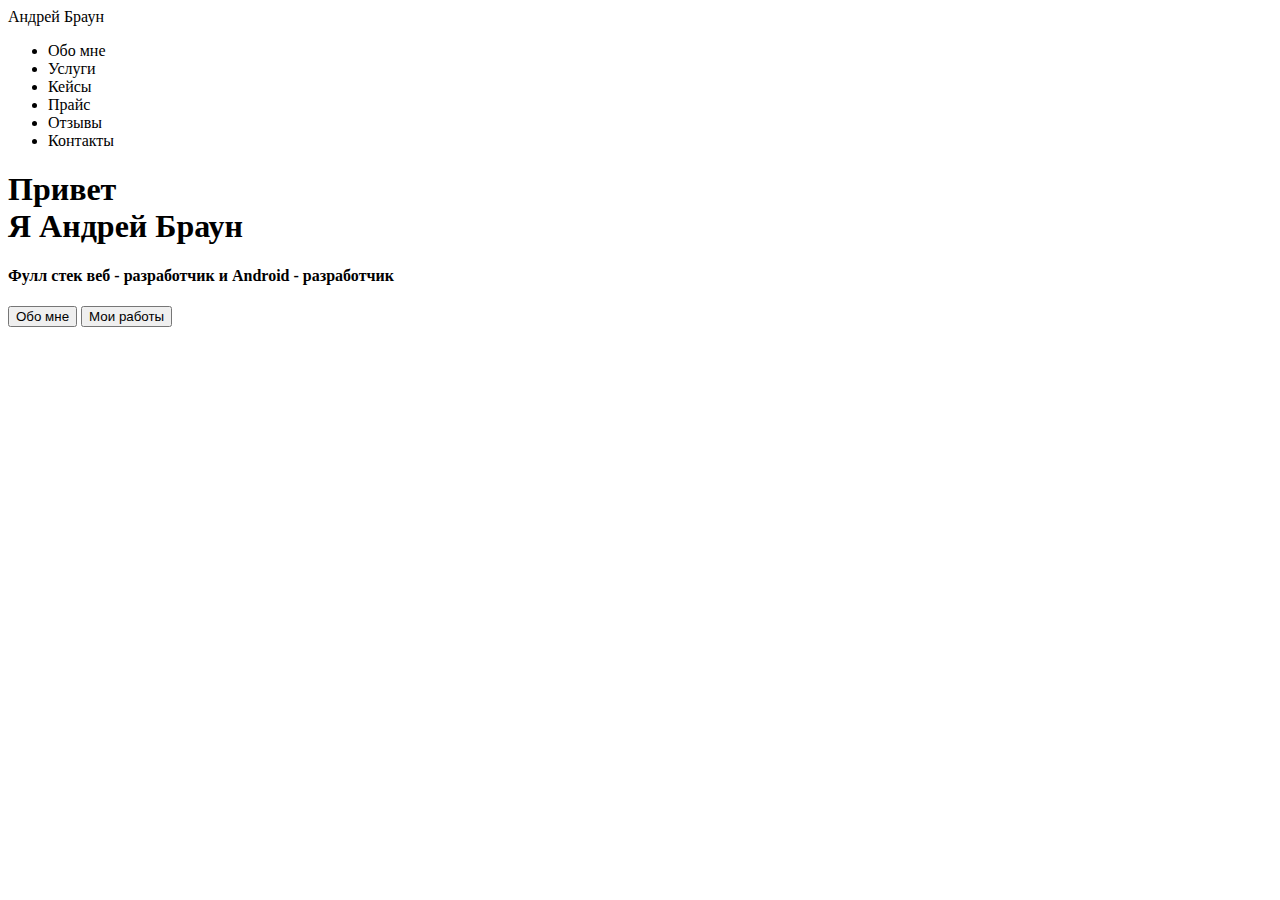
==== src/index.html @ 5ec09238 "Загрузил проект на сервер" ====
<!DOCTYPE html>
<html lang="en">
<head>
    <meta charset="UTF-8">
    <title>Андрей Браун - веб разработчик</title>
</head>
<body>
<header>
    <nav>
        <div class="logo">Андрей Браун</div>
        <div class="menu">
            <ul>
                <li>Обо мне</li>
                <li>Услуги</li>
                <li>Кейсы</li>
                <li>Прайс</li>
                <li>Отзывы</li>
                <li>Контакты</li>
            </ul>
        </div>
    </nav>
</header>
    <div class="main">
    <div class="title_container">
        <h1>Привет<br>Я Андрей Браун</h1>
        <h4>Фулл стек веб - разработчик и Android - разработчик</h4>
        <input type="submit" value="Обо мне">
        <input type="submit" value="Мои работы">
    </div>
    </div>
</body>
</html>
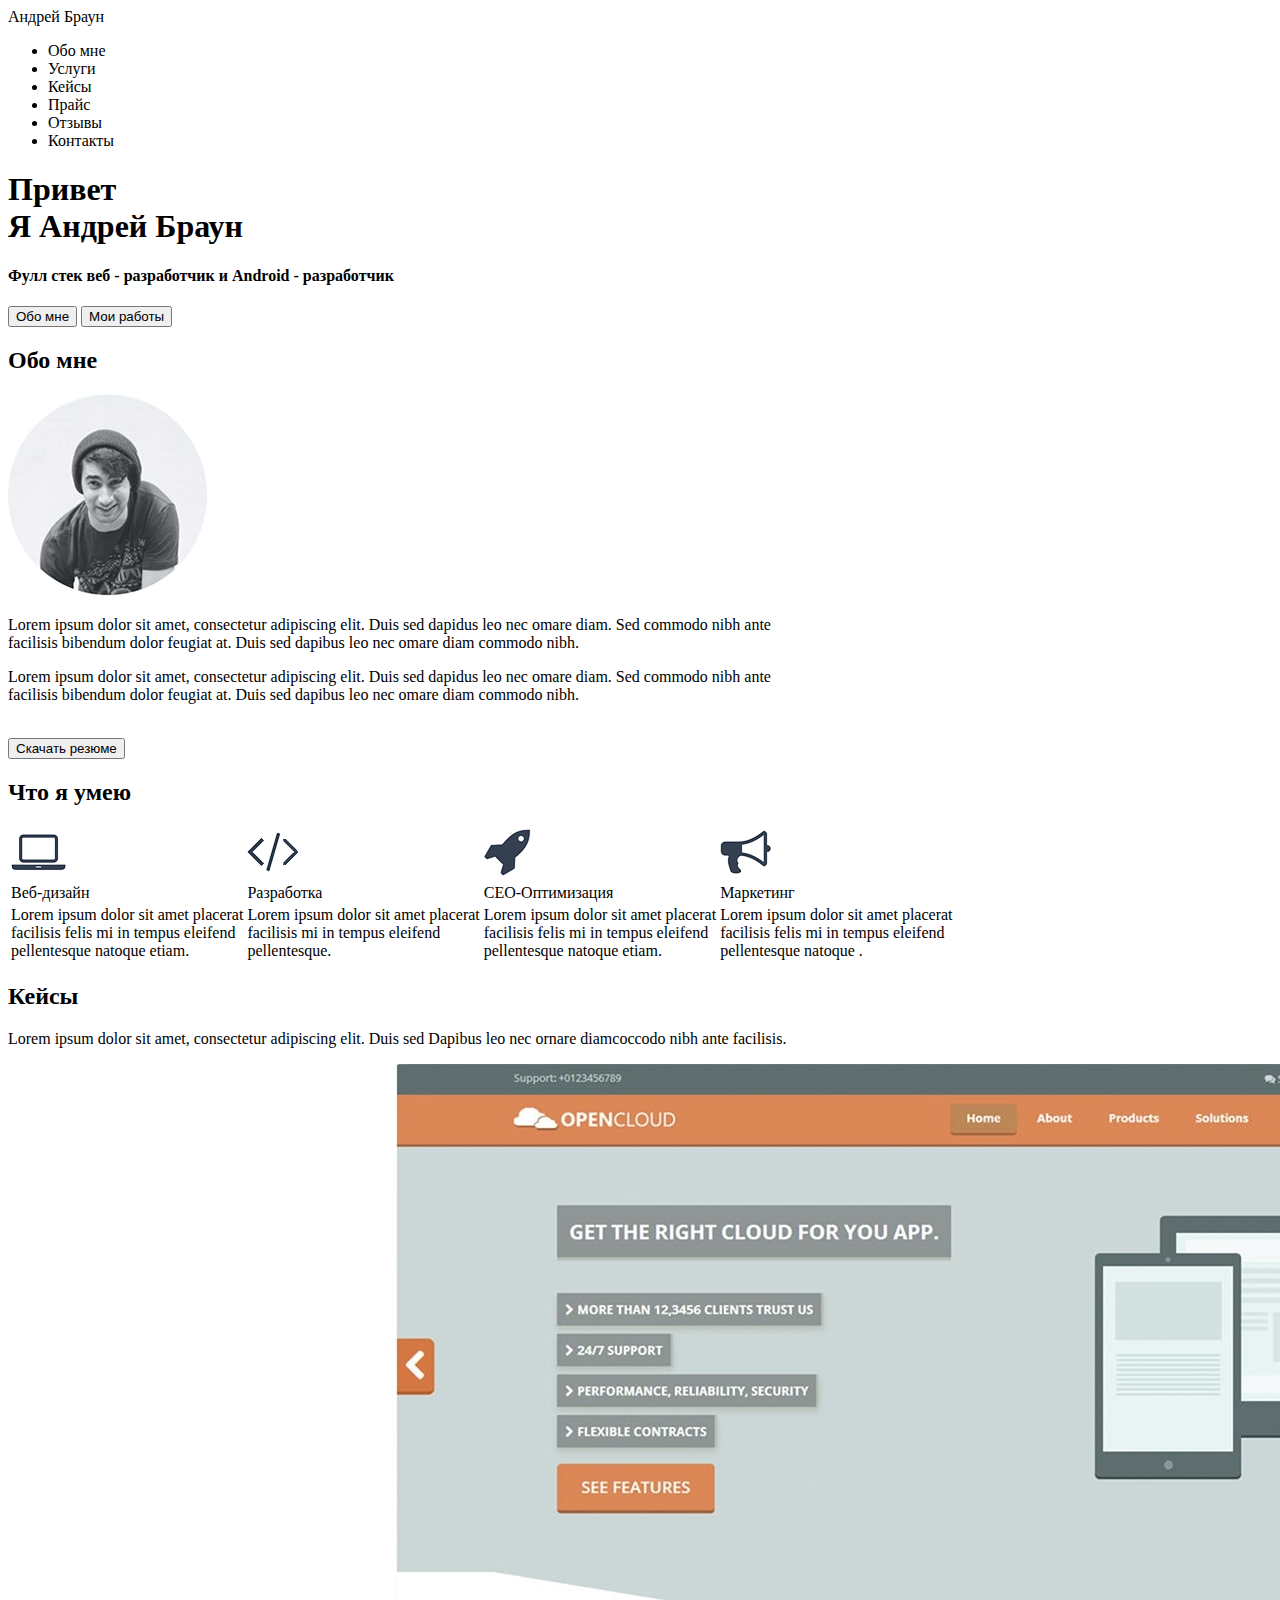
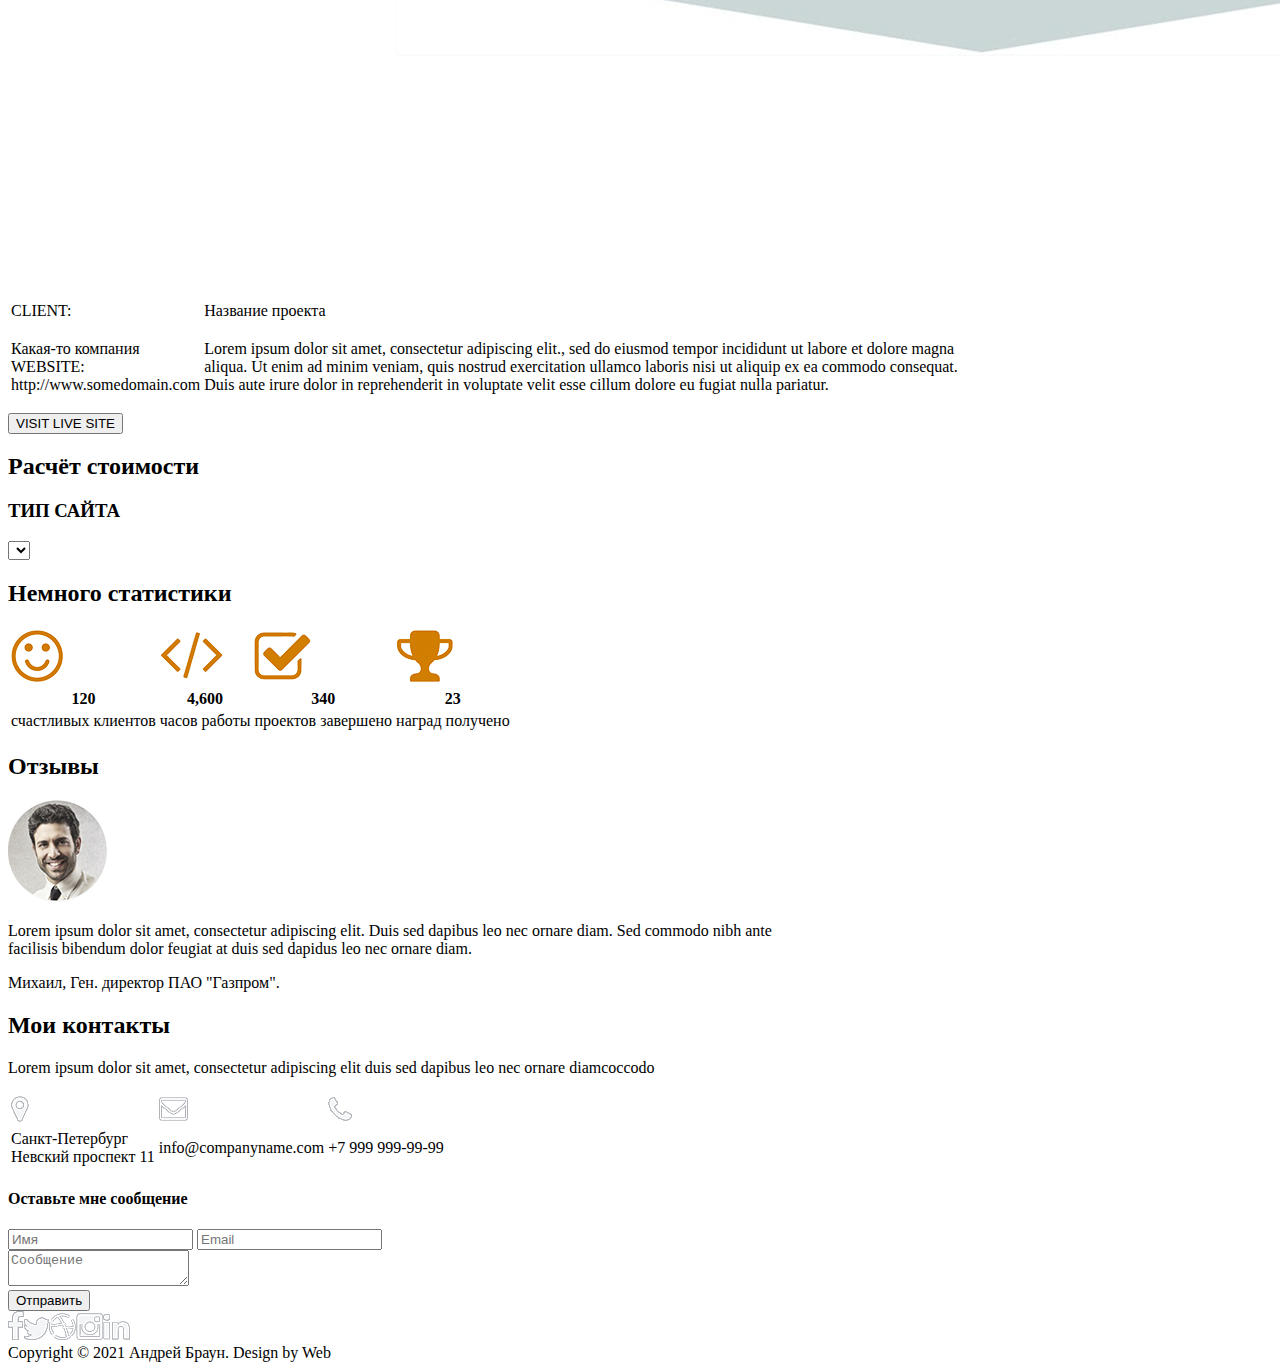
==== commit e1d9ea15: "Залил обновленный проект на сервер" ====
--- a/src/index.html
+++ b/src/index.html
@@ -28,5 +28,144 @@
         <input type="submit" value="Мои работы">
     </div>
     </div>
+    <div class="about_me">
+        <div class="chapter"><h2>Обо мне</h2></div>
+        <img src="img/fotka.jpg">
+        <p>Lorem ipsum dolor sit amet, consectetur adipiscing elit. Duis sed dapidus leo nec omare diam. Sed commodo nibh ante
+        <br>facilisis bibendum dolor feugiat at. Duis sed dapibus leo nec omare diam commodo nibh.</p>
+        <p>Lorem ipsum dolor sit amet, consectetur adipiscing elit. Duis sed dapidus leo nec omare diam. Sed commodo nibh ante
+        <br>facilisis bibendum dolor feugiat at. Duis sed dapibus leo nec omare diam commodo nibh.</p>
+        <br>
+        <input type="submit" value="Скачать резюме">
+    </div>
+    <div class="skills_background">
+        <div class="skills">
+            <div class="chapter"><h2>Что я умею</h2></div>
+                <table>
+                    <tr>
+                        <td><img src="img/laptop.png"></td>
+                        <td><img src="img/sign.png"></td>
+                        <td><img src="img/rocket.png"></td>
+                        <td><img src="img/Gram.png"></td>
+                    </tr>
+                    <tr>
+                        <td>Веб-дизайн</td>
+                        <td>Разработка</td>
+                        <td>CEO-Оптимизация</td>
+                        <td>Маркетинг</td>
+                    </tr>
+                    <tr>
+                        <td>Lorem ipsum dolor sit amet placerat
+                        <br>facilisis felis mi in tempus eleifend
+                        <br>pellentesque natoque etiam. </td>
+                        <td>Lorem ipsum dolor sit amet placerat
+                        <br>facilisis mi in tempus eleifend 
+                        <br>pellentesque.</td>
+                        <td>Lorem ipsum dolor sit amet placerat
+                        <br>facilisis felis mi in tempus eleifend
+                        <br>pellentesque natoque etiam.</td>
+                        <td>Lorem ipsum dolor sit amet placerat
+                        <br>facilisis felis mi in tempus eleifend
+                        <br>pellentesque natoque .</td>
+                    </tr>
+                </table>
+        </div>
+    </div>
+    <div class="case">
+        <div class="chapter"><h2>Кейсы</h2></div>
+        <p>Lorem ipsum dolor sit amet, consectetur adipiscing elit. Duis sed Dapibus leo nec ornare diamcoccodo nibh ante facilisis.</p>
+        <img src="img/fotka1.jpg">
+        <table>
+            <tr>
+                <td>CLIENT:</td>
+                <td>Название проекта</td>
+            </tr>
+            <tr>
+                <td>Какая-то компания
+                <br>WEBSITE:
+                <br>http://www.somedomain.com</td>
+                <td><p>Lorem ipsum dolor sit amet, consectetur adipiscing elit., sed do eiusmod tempor incididunt ut labore et dolore magna
+                <br>aliqua. Ut enim ad minim veniam, quis nostrud exercitation ullamco laboris nisi ut aliquip ex ea commodo consequat.
+                <br>Duis aute irure dolor in reprehenderit in voluptate velit esse cillum dolore eu fugiat nulla pariatur.</p></td>
+            </tr>
+        </table>
+        <input type="submit" value="VISIT LIVE SITE">
+    </div>
+    <div class="case_price">
+        <h2>Расчёт стоимости</h2>
+        <form>
+            <h3>ТИП САЙТА</h3>
+            <select>
+            </select>
+        </form>
+    </div>
+    <div class="stat_background">
+        <div class="stat">
+            <div class="chapter"><h2>Немного статистики</h2></div>
+            <table>
+                <tr>
+                    <td><img src="img/smile.png"></td>
+                    <td><img src="img/sign1.png"></td>
+                    <td><img src="img/gal.png"></td>
+                    <td><img src="img/cap.png"></td>
+                </tr>
+                <tr>
+                    <th>120</th>
+                    <th>4,600</th>
+                    <th>340</th>
+                    <th>23</th>
+                </tr>
+                <tr>
+                    <td>счастливых клиентов</td>
+                    <td>часов работы</td>
+                    <td>проектов завершено</td>
+                    <td>наград получено</td>
+                </tr>
+            </table>
+        </div>
+    </div>
+    <div class="feedback">
+        <div class="chapter"><h2>Отзывы</h2></div>
+        <img src="img/FeedbackFace.png">
+        <p>Lorem ipsum dolor sit amet, consectetur adipiscing elit. Duis sed dapibus leo nec ornare diam. Sed commodo nibh ante
+        <br>facilisis bibendum dolor feugiat at duis sed dapidus leo nec ornare diam.</p>
+        Михаил, Ген. директор ПАО "Газпром".
+    </div>
+    <footer>
+        <div class="contacts_background">
+            <div class="contacts">
+                <div class="chapter2"><h2>Мои контакты</h2></div>
+            <p>Lorem ipsum dolor sit amet, consectetur adipiscing elit duis sed dapibus leo nec ornare diamcoccodo</p>
+            <table>
+                <tr>
+                    <td><img src="img/Geo.png"></td>
+                    <td><img src="img/envelope.png"></td>
+                    <td><img src="img/Phone.png"></td>
+                </tr>
+                <tr>
+                    <td>Санкт-Петербург
+                    <br>Невский проспект 11</td>
+                    <td>info@companyname.com</td>
+                    <td>+7 999 999-99-99</td>
+                </tr>
+            </table>
+            <h4>Оставьте мне сообщение</h4>
+            <form>
+                <input type="text" placeholder="Имя"> <input type="text" placeholder="Email">
+                <br>
+                <textarea placeholder="Сообщение"></textarea>
+                <br>
+                <input type="submit" value="Отправить">
+            </form>
+            <span><a href="http://facebook.com.vn/" target="_blank"><img src="img/fb.png"></a><a href="https://investor.twitterinc.com/" target="_blank"><img src="img/twit.png"></a><a href="https://dribbble.com/" target="_blank"><img src="img/ball.png"></a><a href="https://github.com/" target="_blank"></a><a href="https://www.instagram.com" target="_blank"><img src="img/inst.png"></a><a href="https://ru.linkedin.com/" target="_blank"><img src="img/in.png"></a></span>
+        </div>
+         </div>
+            <div class="map">
+            
+            </div>
+            <div class="end">
+                Copyright © 2021 Андрей Браун. Design by Web
+            </div>
+    </footer>
 </body>
 </html>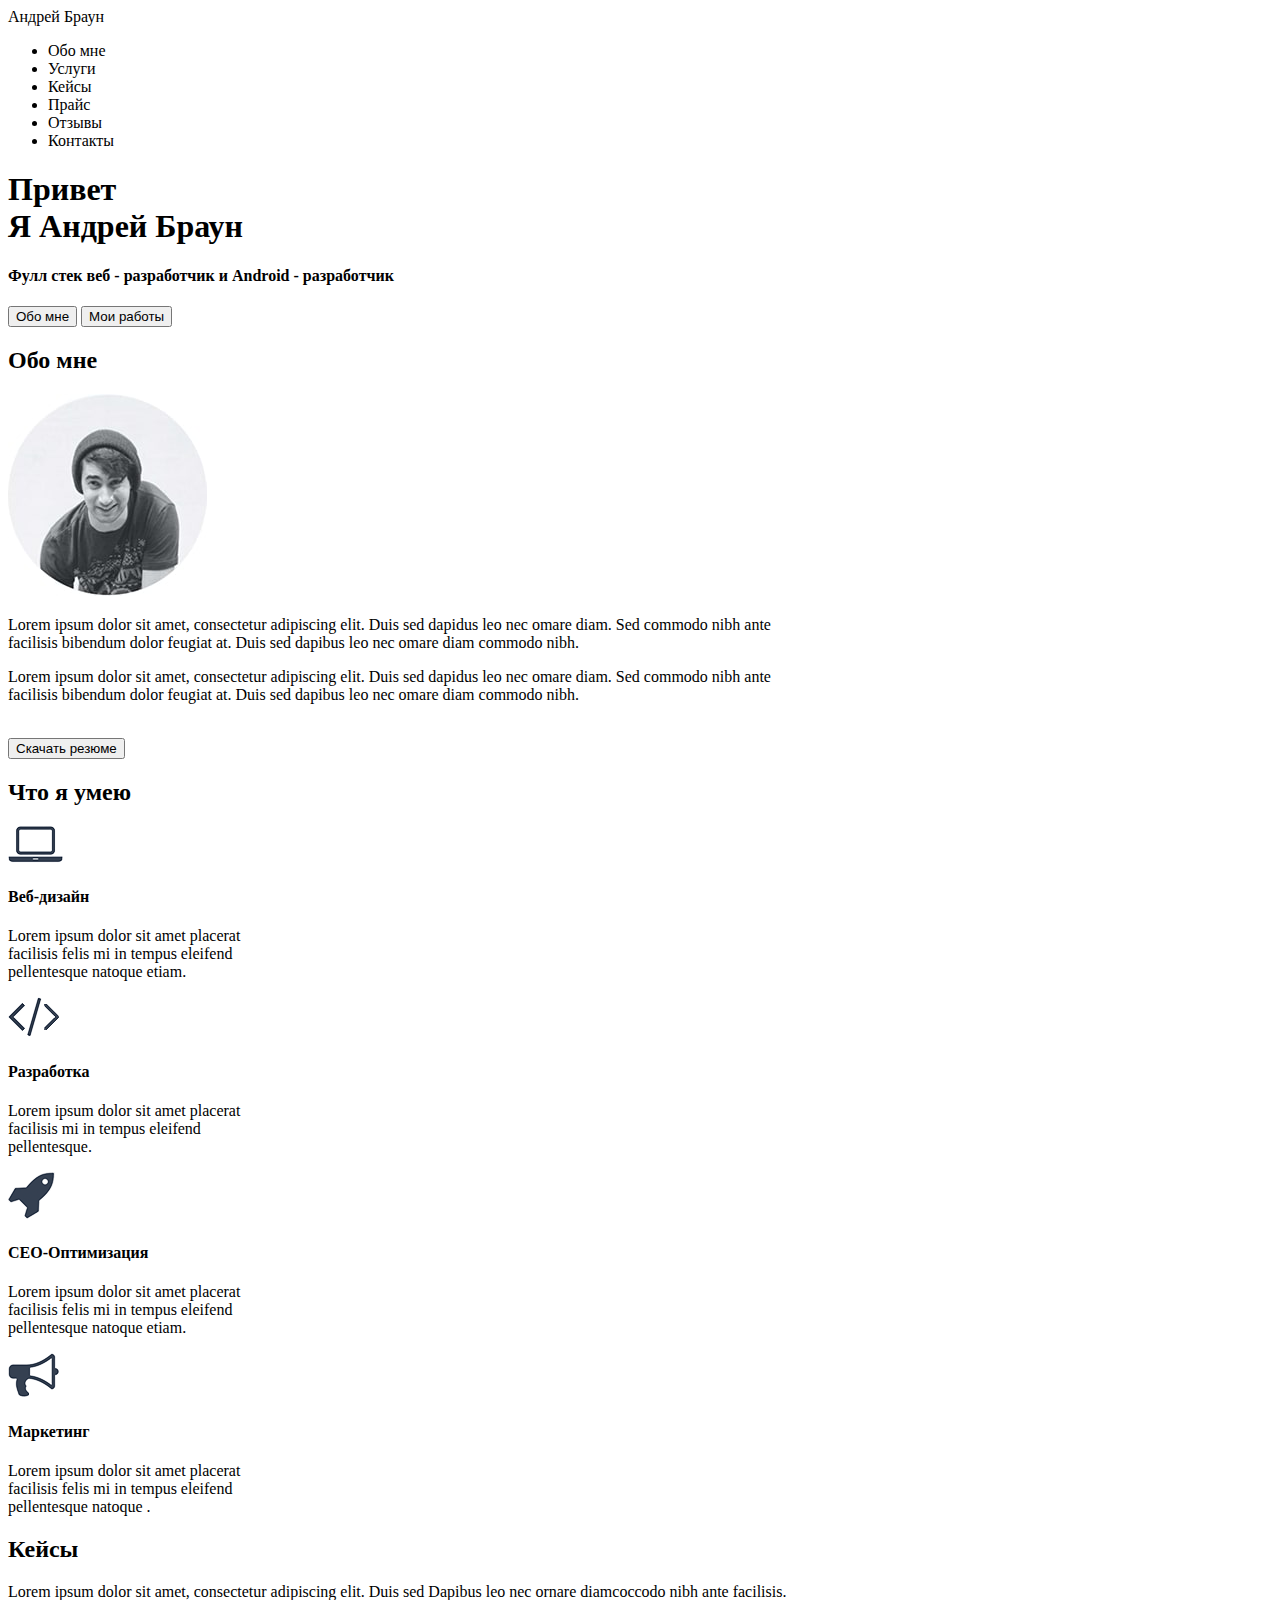
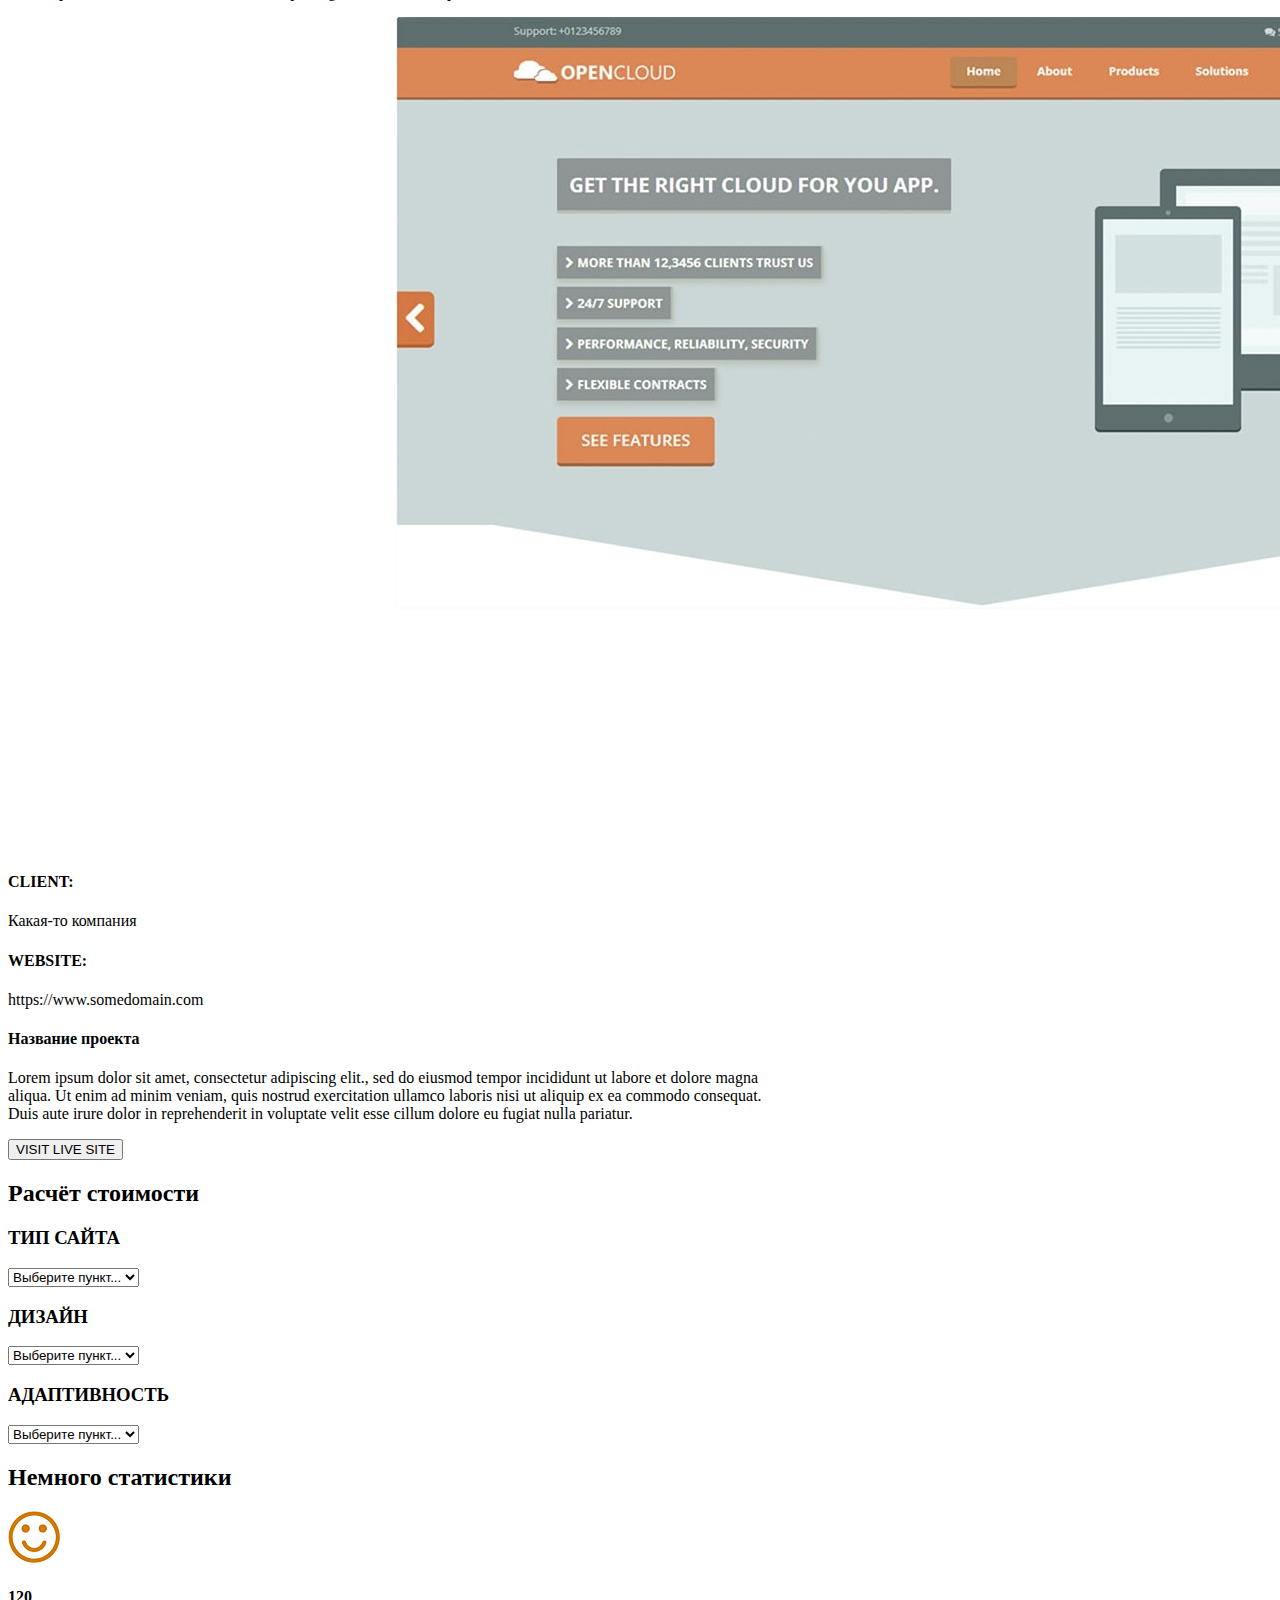
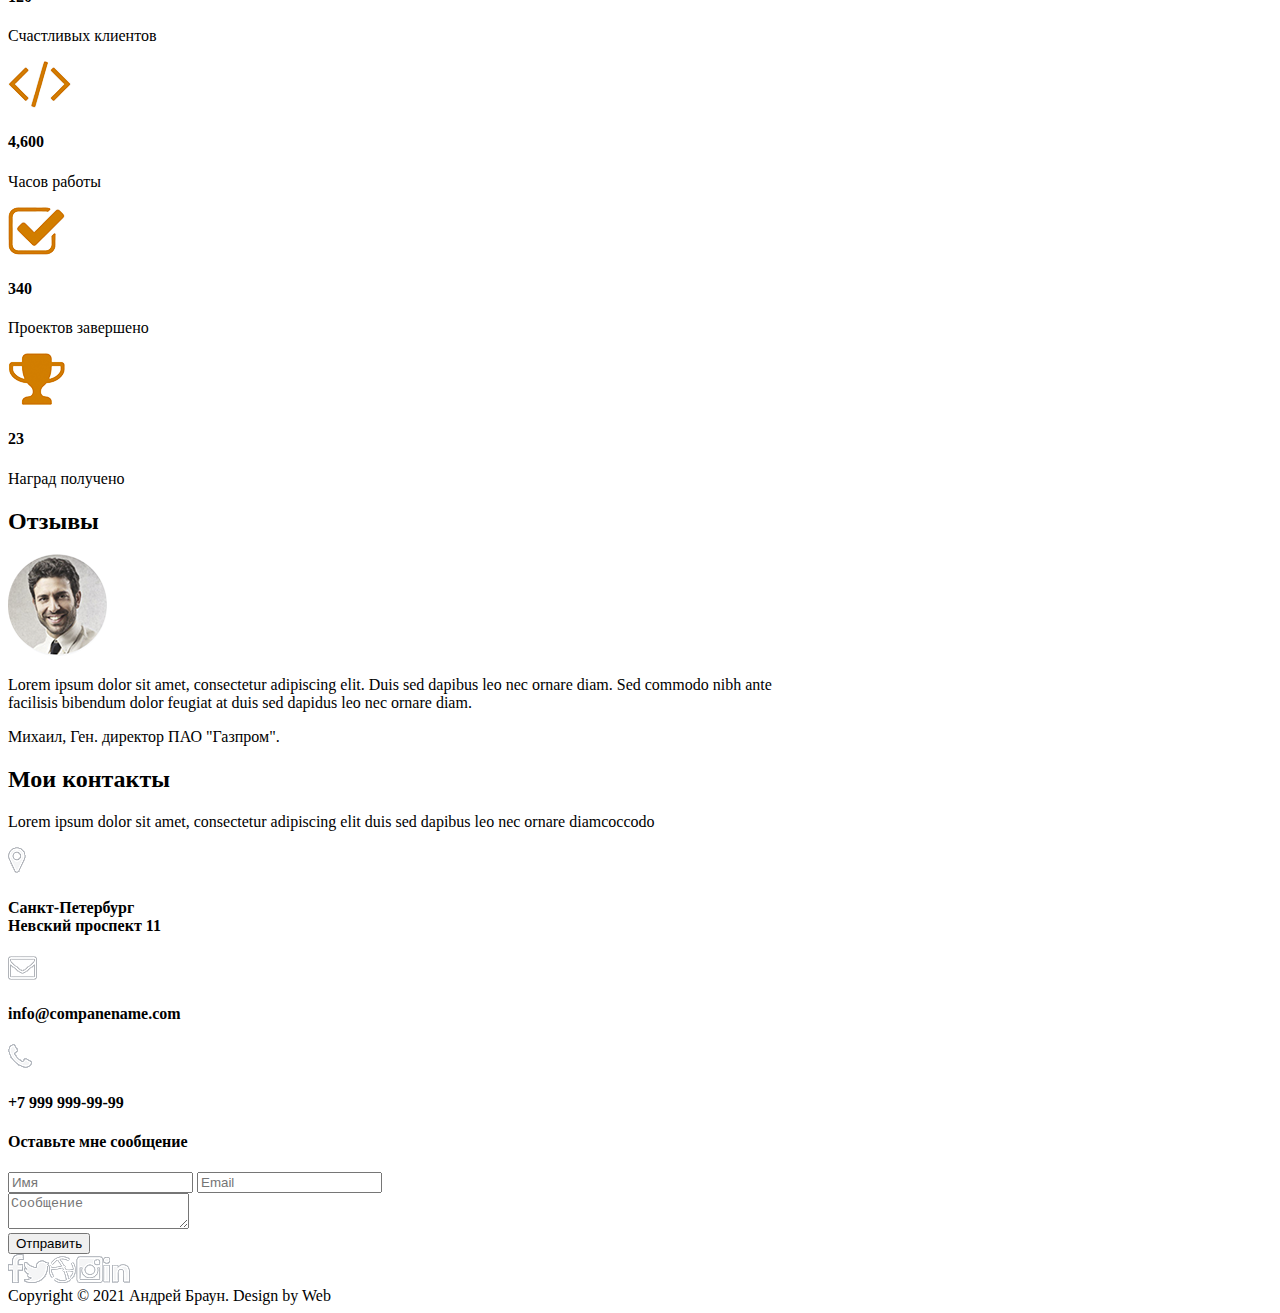
==== commit fa3dd25a: "Загрузил на сервер обновленный проект" ====
--- a/src/index.html
+++ b/src/index.html
@@ -41,54 +41,50 @@
     <div class="skills_background">
         <div class="skills">
             <div class="chapter"><h2>Что я умею</h2></div>
-                <table>
-                    <tr>
-                        <td><img src="img/laptop.png"></td>
-                        <td><img src="img/sign.png"></td>
-                        <td><img src="img/rocket.png"></td>
-                        <td><img src="img/Gram.png"></td>
-                    </tr>
-                    <tr>
-                        <td>Веб-дизайн</td>
-                        <td>Разработка</td>
-                        <td>CEO-Оптимизация</td>
-                        <td>Маркетинг</td>
-                    </tr>
-                    <tr>
-                        <td>Lorem ipsum dolor sit amet placerat
-                        <br>facilisis felis mi in tempus eleifend
-                        <br>pellentesque natoque etiam. </td>
-                        <td>Lorem ipsum dolor sit amet placerat
-                        <br>facilisis mi in tempus eleifend 
-                        <br>pellentesque.</td>
-                        <td>Lorem ipsum dolor sit amet placerat
-                        <br>facilisis felis mi in tempus eleifend
-                        <br>pellentesque natoque etiam.</td>
-                        <td>Lorem ipsum dolor sit amet placerat
-                        <br>facilisis felis mi in tempus eleifend
-                        <br>pellentesque natoque .</td>
-                    </tr>
-                </table>
+                <div class="item_skills">
+                    <img src="img/laptop.png">
+                    <h4>Веб-дизайн</h4>
+                    <p>Lorem ipsum dolor sit amet placerat
+                    <br>facilisis felis mi in tempus eleifend
+                    <br>pellentesque natoque etiam. </p>
+                </div>
+                <div class="item_skills">
+                    <img src="img/sign.png">
+                    <h4>Разработка</h4>
+                    <p>Lorem ipsum dolor sit amet placerat
+                    <br>facilisis mi in tempus eleifend 
+                    <br>pellentesque.</p>
+                </div>
+                <div class="item_skills">
+                    <img src="img/rocket.png">
+                    <h4>CEO-Оптимизация</h4>
+                    <p>Lorem ipsum dolor sit amet placerat
+                    <br>facilisis felis mi in tempus eleifend
+                    <br>pellentesque natoque etiam.</p>
+                </div>
+                <div class="item_skills">
+                    <img src="img/Gram.png">
+                    <h4>Маркетинг</h4>
+                    <p>Lorem ipsum dolor sit amet placerat
+                    <br>facilisis felis mi in tempus eleifend
+                    <br>pellentesque natoque .</p>
+                </div>    
         </div>
     </div>
     <div class="case">
         <div class="chapter"><h2>Кейсы</h2></div>
         <p>Lorem ipsum dolor sit amet, consectetur adipiscing elit. Duis sed Dapibus leo nec ornare diamcoccodo nibh ante facilisis.</p>
         <img src="img/fotka1.jpg">
-        <table>
-            <tr>
-                <td>CLIENT:</td>
-                <td>Название проекта</td>
-            </tr>
-            <tr>
-                <td>Какая-то компания
-                <br>WEBSITE:
-                <br>http://www.somedomain.com</td>
-                <td><p>Lorem ipsum dolor sit amet, consectetur adipiscing elit., sed do eiusmod tempor incididunt ut labore et dolore magna
-                <br>aliqua. Ut enim ad minim veniam, quis nostrud exercitation ullamco laboris nisi ut aliquip ex ea commodo consequat.
-                <br>Duis aute irure dolor in reprehenderit in voluptate velit esse cillum dolore eu fugiat nulla pariatur.</p></td>
-            </tr>
-        </table>
+          <div class="case1">
+              <h4>CLIENT:</h4>
+              Какая-то компания
+              <h4>WEBSITE:</h4>
+              https://www.somedomain.com
+              <h4>Название проекта</h4>
+              <p>Lorem ipsum dolor sit amet, consectetur adipiscing elit., sed do eiusmod tempor incididunt ut labore et dolore magna
+              <br>aliqua. Ut enim ad minim veniam, quis nostrud exercitation ullamco laboris nisi ut aliquip ex ea commodo consequat.
+              <br>Duis aute irure dolor in reprehenderit in voluptate velit esse cillum dolore eu fugiat nulla pariatur.</p>
+          </div>
         <input type="submit" value="VISIT LIVE SITE">
     </div>
     <div class="case_price">
@@ -96,32 +92,50 @@
         <form>
             <h3>ТИП САЙТА</h3>
             <select>
+                <option selected disabled>Выберите пункт...</option>
+                <option>1</option>
+                <option>2</option>
+                <option>3</option>
+            </select>
+            <h3>ДИЗАЙН</h3>
+            <select>
+                <option selected disabled>Выберите пункт...</option>
+                <option>1</option>
+                <option>2</option>
+                <option>3</option>
+            </select>
+            <h3>АДАПТИВНОСТЬ</h3>
+            <select>
+                <option selected disabled>Выберите пункт...</option>
+                <option>1</option>
+                <option>2</option>
+                <option>3</option>
             </select>
         </form>
     </div>
     <div class="stat_background">
         <div class="stat">
             <div class="chapter"><h2>Немного статистики</h2></div>
-            <table>
-                <tr>
-                    <td><img src="img/smile.png"></td>
-                    <td><img src="img/sign1.png"></td>
-                    <td><img src="img/gal.png"></td>
-                    <td><img src="img/cap.png"></td>
-                </tr>
-                <tr>
-                    <th>120</th>
-                    <th>4,600</th>
-                    <th>340</th>
-                    <th>23</th>
-                </tr>
-                <tr>
-                    <td>счастливых клиентов</td>
-                    <td>часов работы</td>
-                    <td>проектов завершено</td>
-                    <td>наград получено</td>
-                </tr>
-            </table>
+               <div class="item_stat">
+                   <img src="img/smile.png">
+                   <h4>120</h4>
+                   <p>Счастливых клиентов</p>
+               </div>
+               <div class="item_stat">
+                   <img src="img/sign1.png">
+                   <h4>4,600</h4>
+                   <p>Часов работы</p>
+               </div>
+               <div class="item_stat">
+                   <img src="img/gal.png">
+                   <h4>340</h4>
+                   <p>Проектов завершено</p>
+               </div>
+               <div class="item_stat">
+                   <img src="img/cap.png">
+                   <h4>23</h4>
+                   <p>Наград получено</p>
+               </div>
         </div>
     </div>
     <div class="feedback">
@@ -136,19 +150,19 @@
             <div class="contacts">
                 <div class="chapter2"><h2>Мои контакты</h2></div>
             <p>Lorem ipsum dolor sit amet, consectetur adipiscing elit duis sed dapibus leo nec ornare diamcoccodo</p>
-            <table>
-                <tr>
-                    <td><img src="img/Geo.png"></td>
-                    <td><img src="img/envelope.png"></td>
-                    <td><img src="img/Phone.png"></td>
-                </tr>
-                <tr>
-                    <td>Санкт-Петербург
-                    <br>Невский проспект 11</td>
-                    <td>info@companyname.com</td>
-                    <td>+7 999 999-99-99</td>
-                </tr>
-            </table>
+               <div class="item_contacts">
+                   <img src="img/Geo.png">
+                   <h4>Санкт-Петербург
+                   <br>Невский проспект 11</h4>
+               </div>
+               <div class="item_contacts">
+                   <img src="img/envelope.png">
+                   <h4>info@companename.com</h4>
+               </div>
+               <div class="item_contacts">
+                   <img src="img/Phone.png">
+                   <h4>+7 999 999-99-99</h4>
+               </div> 
             <h4>Оставьте мне сообщение</h4>
             <form>
                 <input type="text" placeholder="Имя"> <input type="text" placeholder="Email">
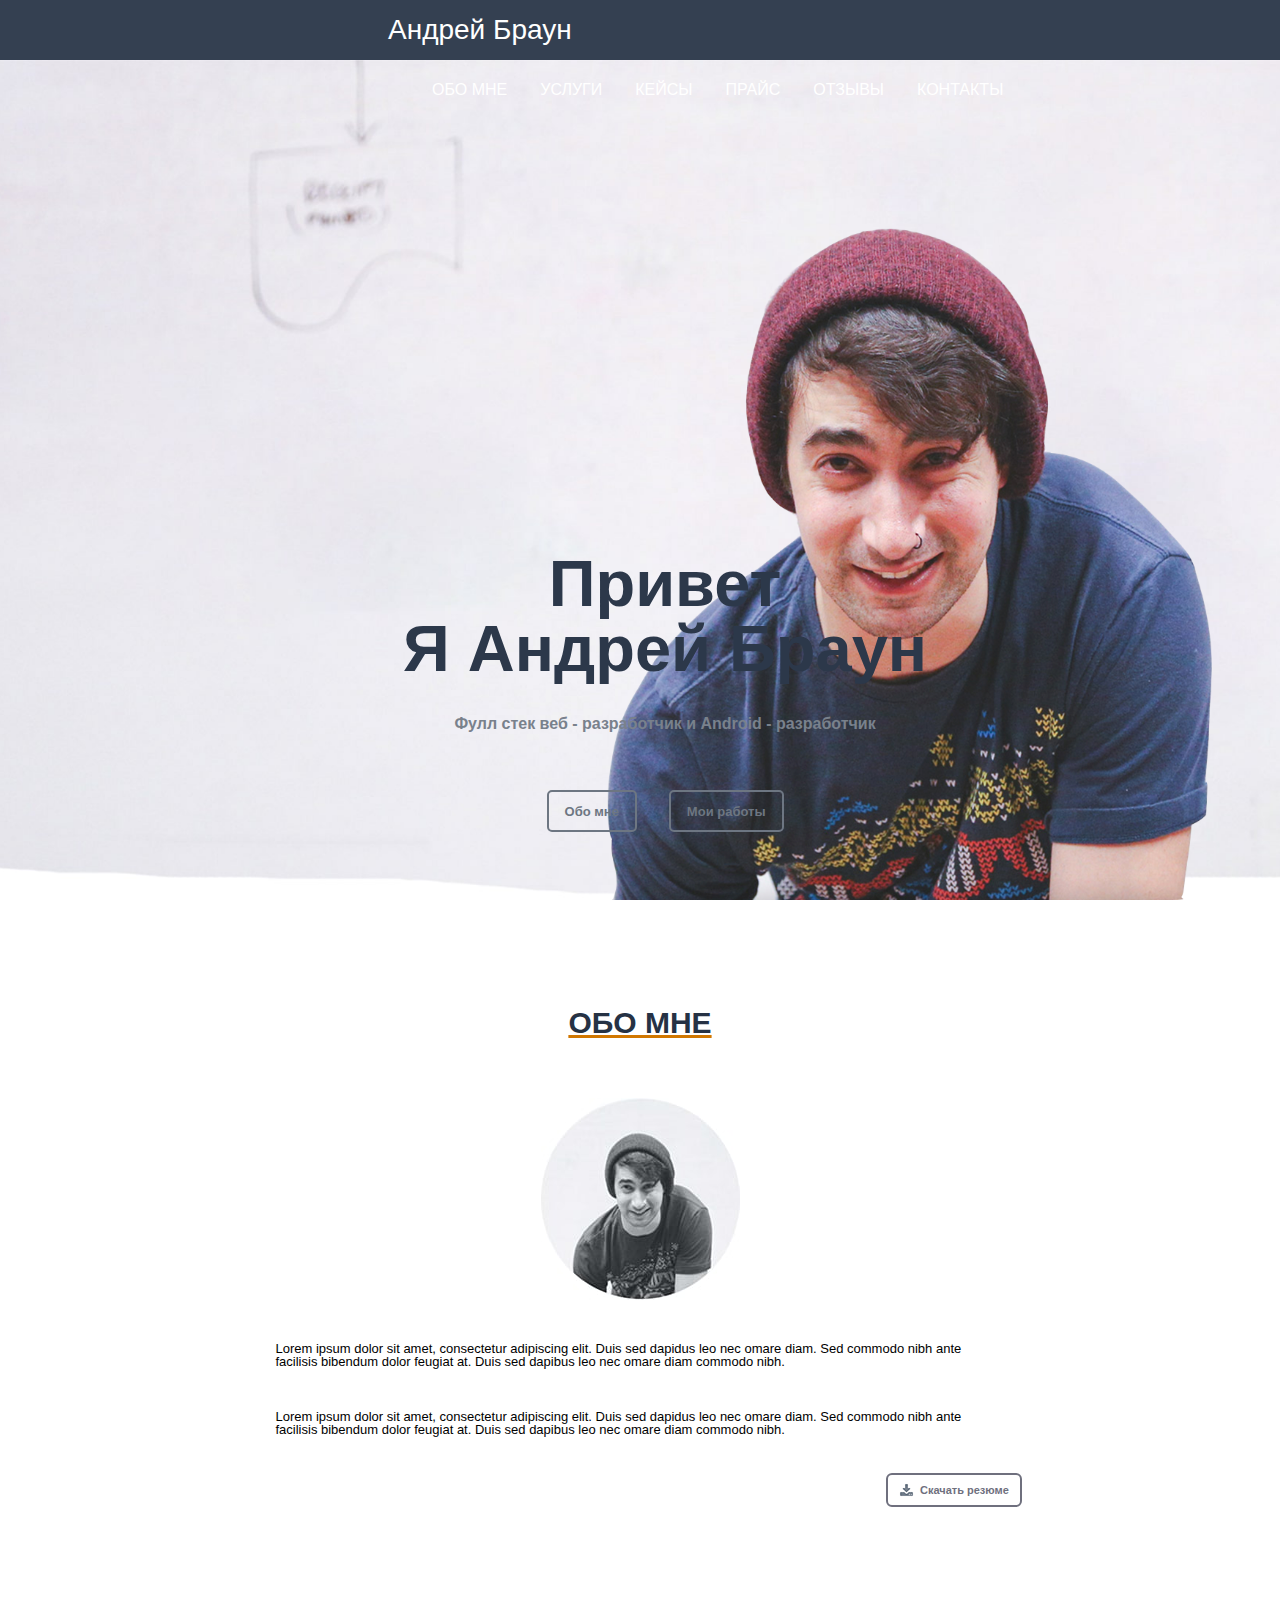
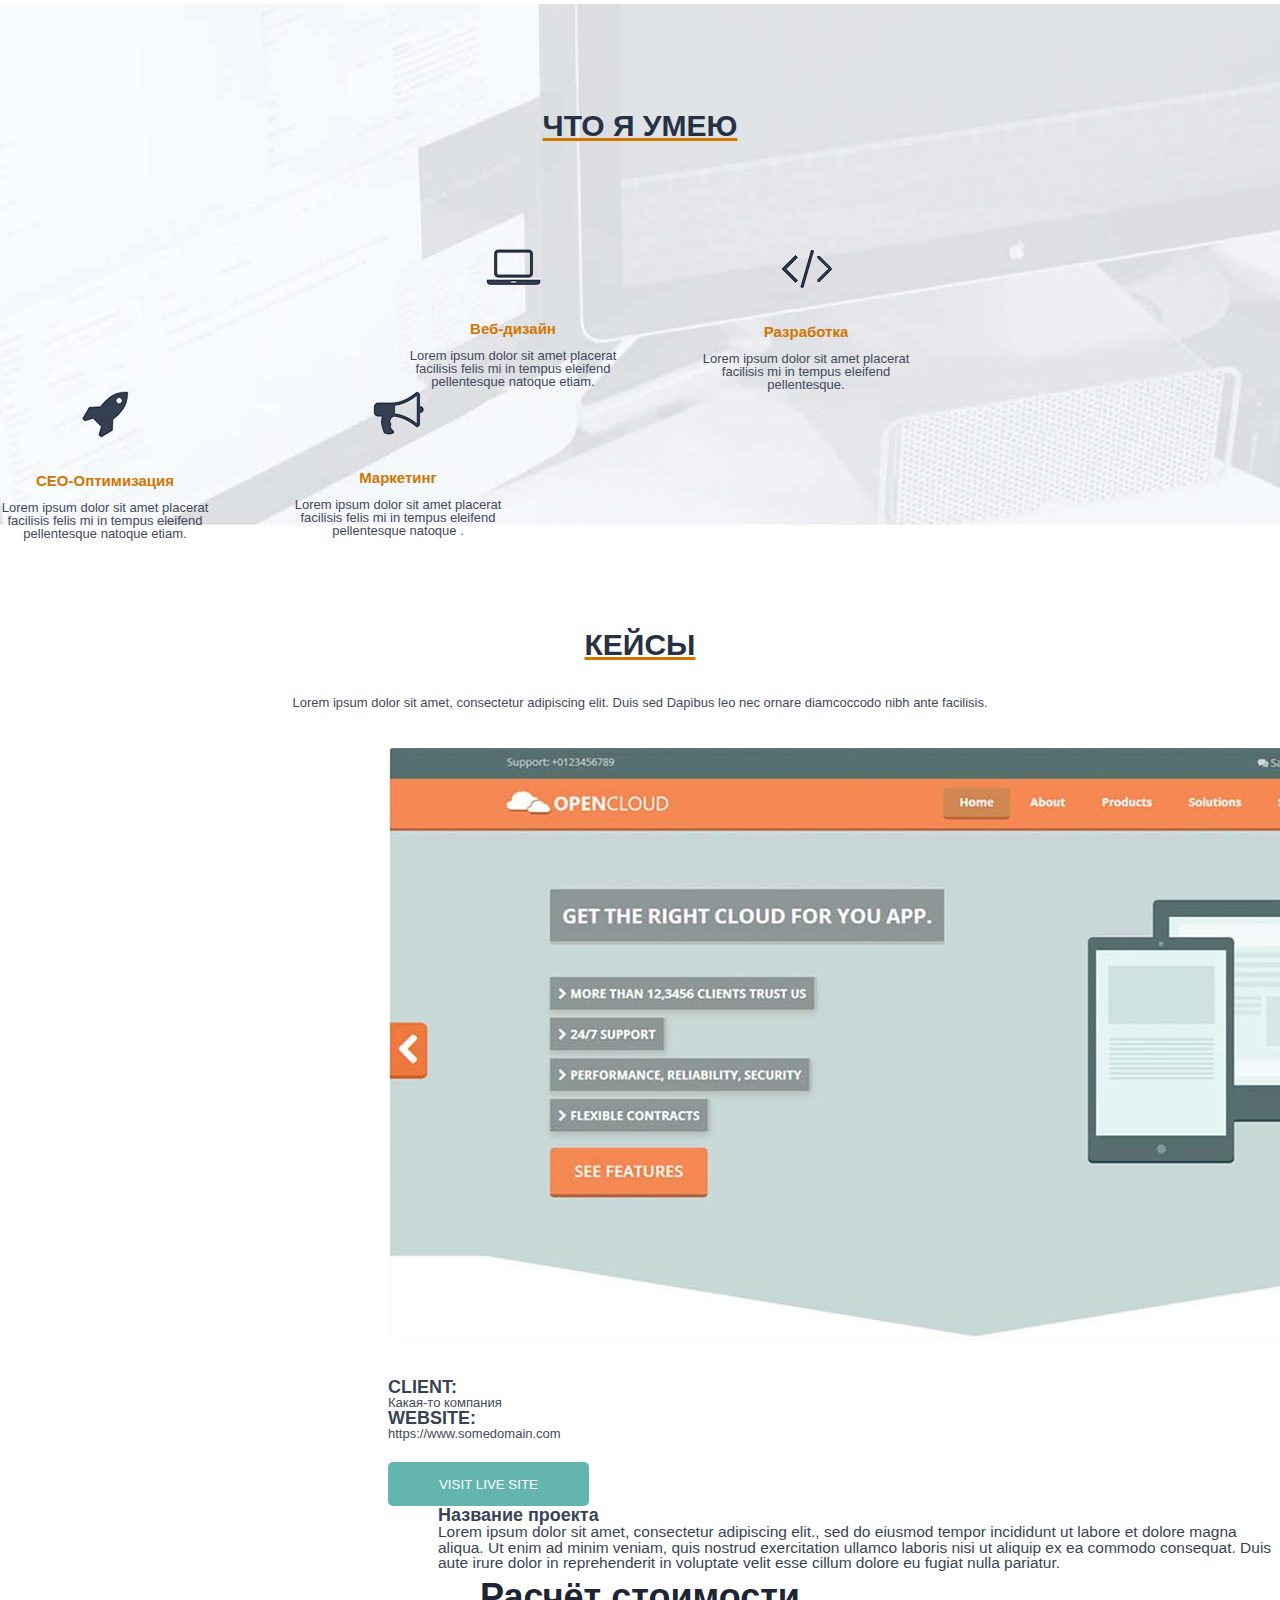
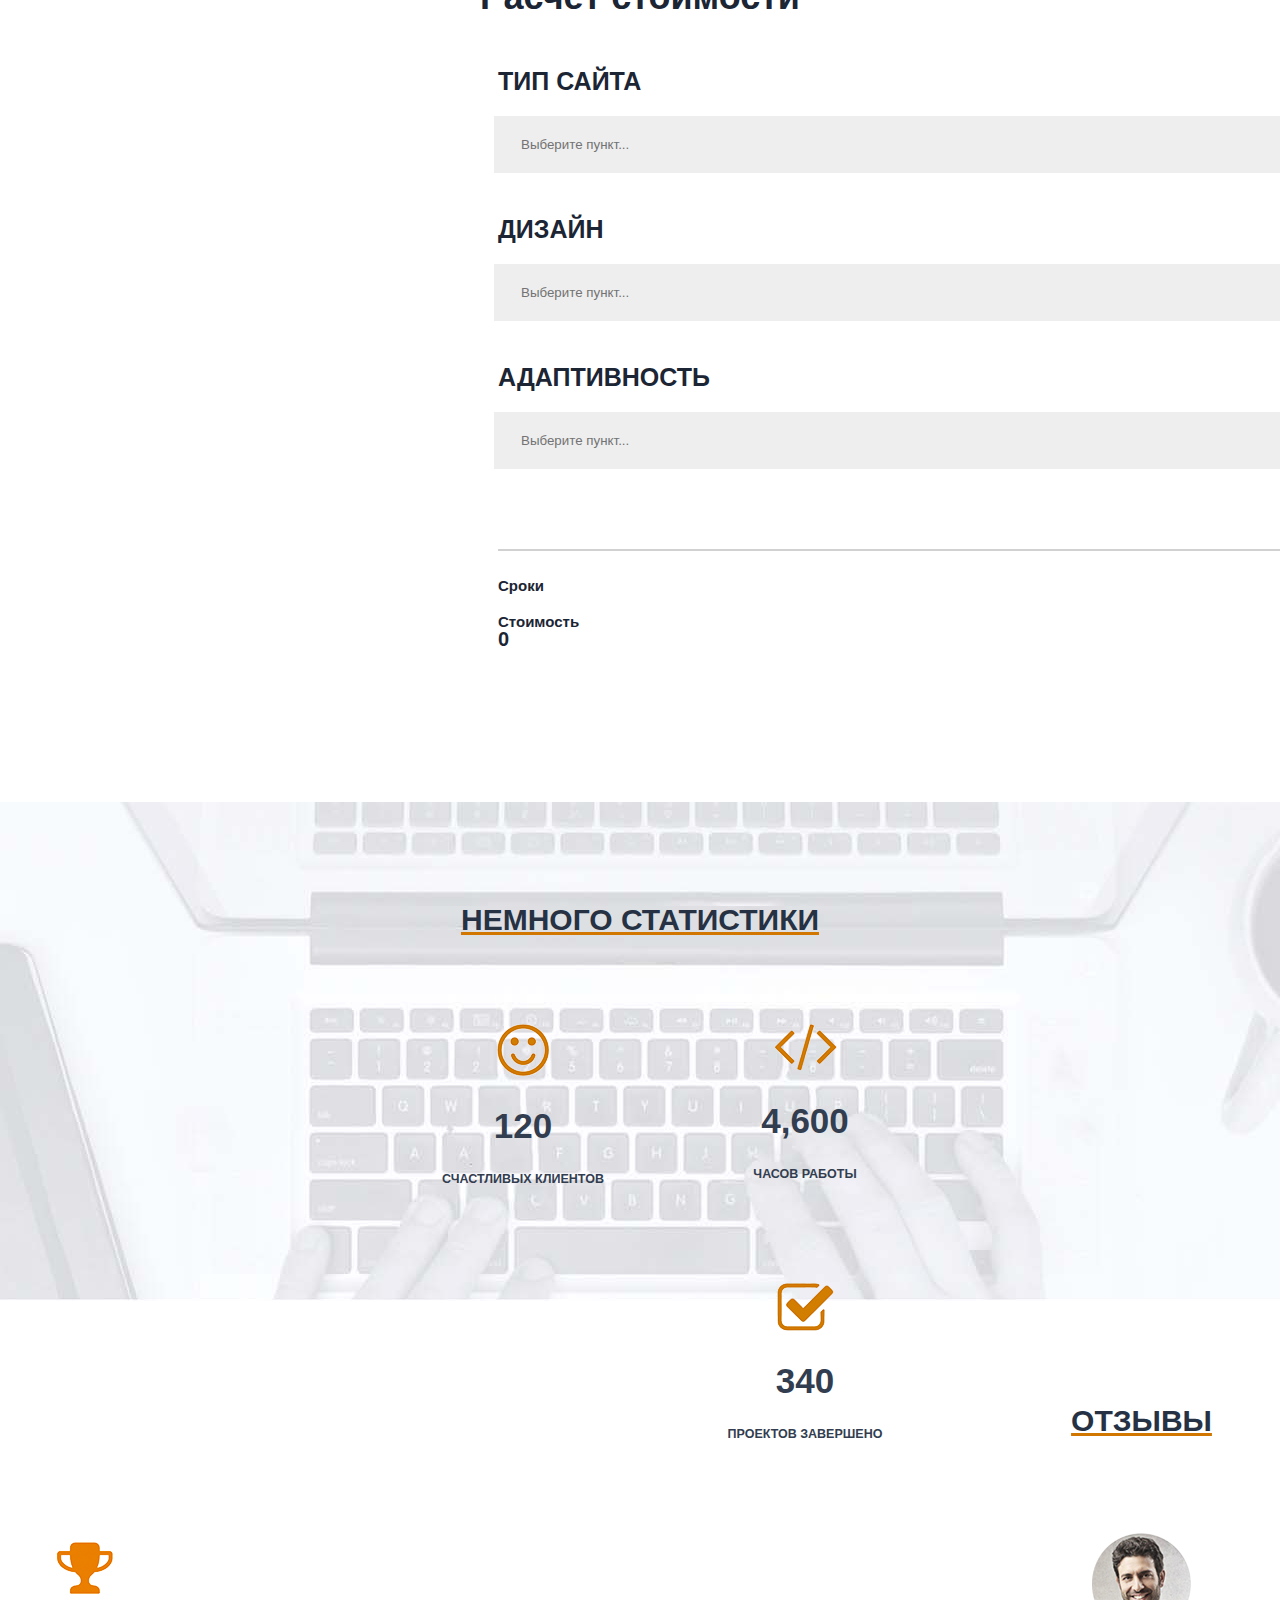
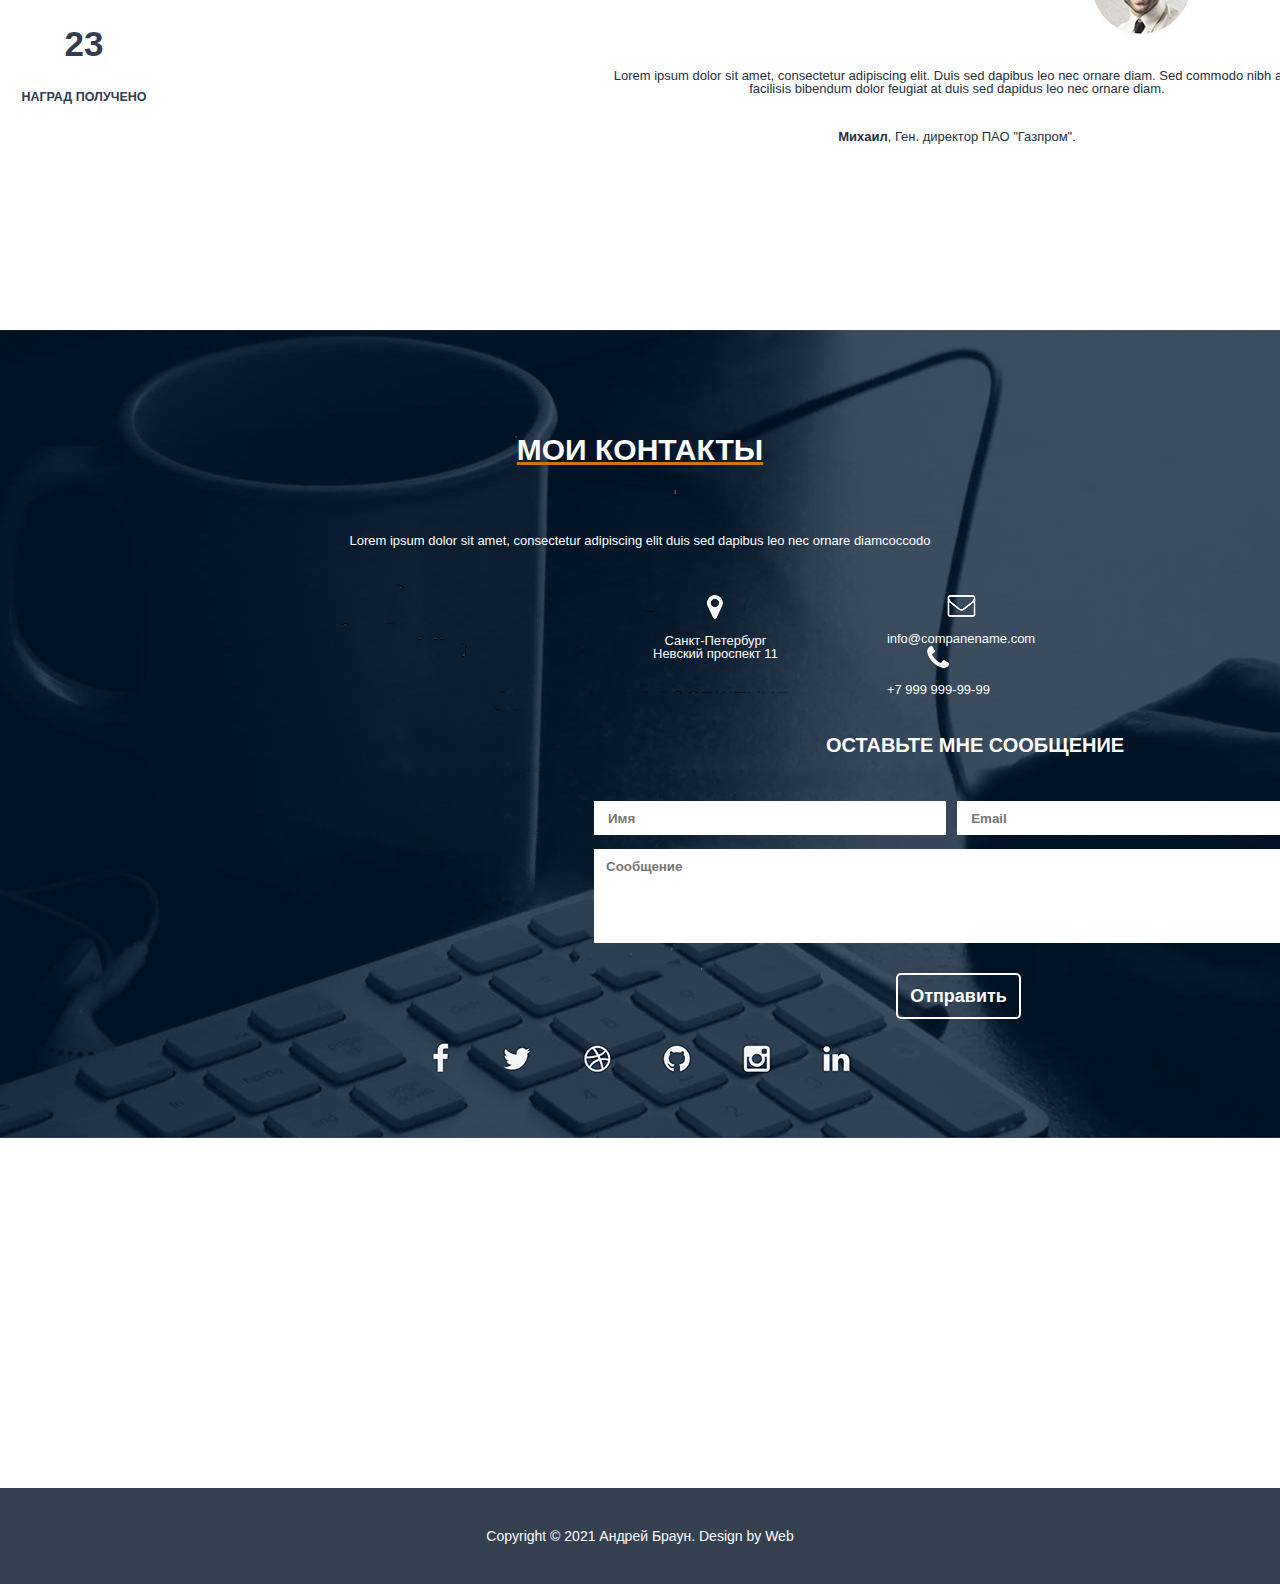
==== commit 3adbfe96: "Загрузил на сервер обновленный проект" ====
--- a/src/index.html
+++ b/src/index.html
@@ -3,6 +3,8 @@
 <head>
     <meta charset="UTF-8">
     <title>Андрей Браун - веб разработчик</title>
+    <link rel="stylesheet" href="css/reset.css">
+    <link rel="stylesheet" href="css/style.css">
 </head>
 <body>
 <header>
@@ -29,94 +31,93 @@
     </div>
     </div>
     <div class="about_me">
-        <div class="chapter"><h2>Обо мне</h2></div>
+        <div class="chapter_1"><h2>Обо мне</h2></div>
         <img src="img/fotka.jpg">
         <p>Lorem ipsum dolor sit amet, consectetur adipiscing elit. Duis sed dapidus leo nec omare diam. Sed commodo nibh ante
-        <br>facilisis bibendum dolor feugiat at. Duis sed dapibus leo nec omare diam commodo nibh.</p>
+        facilisis bibendum dolor feugiat at. Duis sed dapibus leo nec omare diam commodo nibh.</p>
         <p>Lorem ipsum dolor sit amet, consectetur adipiscing elit. Duis sed dapidus leo nec omare diam. Sed commodo nibh ante
-        <br>facilisis bibendum dolor feugiat at. Duis sed dapibus leo nec omare diam commodo nibh.</p>
-        <br>
+        facilisis bibendum dolor feugiat at. Duis sed dapibus leo nec omare diam commodo nibh.</p>
         <input type="submit" value="Скачать резюме">
     </div>
     <div class="skills_background">
         <div class="skills">
-            <div class="chapter"><h2>Что я умею</h2></div>
-                <div class="item_skills">
+            <div class="chapter_2"><h2>Что я умею</h2></div>
+                <div class="item_skills indent">
                     <img src="img/laptop.png">
                     <h4>Веб-дизайн</h4>
-                    <p>Lorem ipsum dolor sit amet placerat
-                    <br>facilisis felis mi in tempus eleifend
-                    <br>pellentesque natoque etiam. </p>
+                    <p>Lorem ipsum dolor sit amet placerat facilisis felis mi in tempus eleifend pellentesque natoque etiam. </p>
                 </div>
                 <div class="item_skills">
                     <img src="img/sign.png">
                     <h4>Разработка</h4>
-                    <p>Lorem ipsum dolor sit amet placerat
-                    <br>facilisis mi in tempus eleifend 
-                    <br>pellentesque.</p>
+                    <p>Lorem ipsum dolor sit amet placerat facilisis mi in tempus eleifend pellentesque.</p>
                 </div>
                 <div class="item_skills">
                     <img src="img/rocket.png">
                     <h4>CEO-Оптимизация</h4>
-                    <p>Lorem ipsum dolor sit amet placerat
-                    <br>facilisis felis mi in tempus eleifend
-                    <br>pellentesque natoque etiam.</p>
+                    <p>Lorem ipsum dolor sit amet placerat facilisis felis mi in tempus eleifend pellentesque natoque etiam.</p>
                 </div>
                 <div class="item_skills">
                     <img src="img/Gram.png">
                     <h4>Маркетинг</h4>
-                    <p>Lorem ipsum dolor sit amet placerat
-                    <br>facilisis felis mi in tempus eleifend
-                    <br>pellentesque natoque .</p>
+                    <p>Lorem ipsum dolor sit amet placerat facilisis felis mi in tempus eleifend pellentesque natoque .</p>
                 </div>    
         </div>
     </div>
     <div class="case">
-        <div class="chapter"><h2>Кейсы</h2></div>
-        <p>Lorem ipsum dolor sit amet, consectetur adipiscing elit. Duis sed Dapibus leo nec ornare diamcoccodo nibh ante facilisis.</p>
+        <div class="chapter_3"><h2>Кейсы</h2></div>
+        <p class="text_1">Lorem ipsum dolor sit amet, consectetur adipiscing elit. Duis sed Dapibus leo nec ornare diamcoccodo nibh ante facilisis.</p>
         <img src="img/fotka1.jpg">
           <div class="case1">
-              <h4>CLIENT:</h4>
-              Какая-то компания
-              <h4>WEBSITE:</h4>
-              https://www.somedomain.com
-              <h4>Название проекта</h4>
-              <p>Lorem ipsum dolor sit amet, consectetur adipiscing elit., sed do eiusmod tempor incididunt ut labore et dolore magna
-              <br>aliqua. Ut enim ad minim veniam, quis nostrud exercitation ullamco laboris nisi ut aliquip ex ea commodo consequat.
-              <br>Duis aute irure dolor in reprehenderit in voluptate velit esse cillum dolore eu fugiat nulla pariatur.</p>
+             <div class="chapters">
+                  <h4 class="p">CLIENT:</h4>
+                  <p>Какая-то компания</p>
+                  <h4 class="p">WEBSITE:</h4>
+                 <p>https://www.somedomain.com</p>
+                  <input type="submit" value="VISIT LIVE SITE">
+              </div>
+              <div class="text_2">
+                  <h4>Название проекта</h4>
+                  <p>Lorem ipsum dolor sit amet, consectetur adipiscing elit., sed do eiusmod tempor incididunt ut labore et dolore magna aliqua. Ut enim ad minim veniam, quis nostrud exercitation ullamco laboris nisi ut aliquip ex ea commodo consequat. Duis aute irure dolor in reprehenderit in voluptate velit esse cillum dolore eu fugiat nulla pariatur.</p>
+              </div>
           </div>
-        <input type="submit" value="VISIT LIVE SITE">
     </div>
-    <div class="case_price">
-        <h2>Расчёт стоимости</h2>
-        <form>
-            <h3>ТИП САЙТА</h3>
-            <select>
-                <option selected disabled>Выберите пункт...</option>
-                <option>1</option>
-                <option>2</option>
-                <option>3</option>
-            </select>
-            <h3>ДИЗАЙН</h3>
-            <select>
-                <option selected disabled>Выберите пункт...</option>
-                <option>1</option>
-                <option>2</option>
-                <option>3</option>
-            </select>
-            <h3>АДАПТИВНОСТЬ</h3>
-            <select>
-                <option selected disabled>Выберите пункт...</option>
-                <option>1</option>
-                <option>2</option>
-                <option>3</option>
-            </select>
-        </form>
+    <div class="case_container">
+       <div class="case_price">
+            <h2>Расчёт стоимости</h2>
+            <form>
+                <h3>Тип сайта</h3>
+                <select>
+                    <option selected disabled>Выберите пункт...</option>
+                    <option>1</option>
+                    <option>2</option>
+                    <option>3</option>
+                </select>
+                <h3>Дизайн</h3>
+                <select>
+                    <option selected disabled>Выберите пункт...</option>
+                    <option>1</option>
+                    <option>2</option>
+                    <option>3</option>
+                </select>
+                <h3>Адаптивность</h3>
+                <select>
+                    <option selected disabled>Выберите пункт...</option>
+                    <option>1</option>
+                    <option>2</option>
+                    <option>3</option>
+                </select>
+                </form>
+            </div>
+            <div class="price_final">
+                <p class="p_final1">Сроки <span>0</span></p>
+                <p class="p_final2">Стоимость <span>0</span></p>
+            </div>
     </div>
     <div class="stat_background">
         <div class="stat">
-            <div class="chapter"><h2>Немного статистики</h2></div>
-               <div class="item_stat">
+            <div class="chapter_4"><h2>Немного статистики</h2></div>
+               <div class="item_stat indent1">
                    <img src="img/smile.png">
                    <h4>120</h4>
                    <p>Счастливых клиентов</p>
@@ -139,18 +140,17 @@
         </div>
     </div>
     <div class="feedback">
-        <div class="chapter"><h2>Отзывы</h2></div>
+        <div class="chapter_5"><h2>Отзывы</h2></div>
         <img src="img/FeedbackFace.png">
-        <p>Lorem ipsum dolor sit amet, consectetur adipiscing elit. Duis sed dapibus leo nec ornare diam. Sed commodo nibh ante
-        <br>facilisis bibendum dolor feugiat at duis sed dapidus leo nec ornare diam.</p>
-        Михаил, Ген. директор ПАО "Газпром".
+        <p>Lorem ipsum dolor sit amet, consectetur adipiscing elit. Duis sed dapibus leo nec ornare diam. Sed commodo nibh ante facilisis bibendum dolor feugiat at duis sed dapidus leo nec ornare diam.</p>
+        <p><span>Михаил</span>, Ген. директор ПАО "Газпром".</p>
     </div>
     <footer>
         <div class="contacts_background">
             <div class="contacts">
-                <div class="chapter2"><h2>Мои контакты</h2></div>
+                <div class="chapter_6"><h2>Мои контакты</h2></div>
             <p>Lorem ipsum dolor sit amet, consectetur adipiscing elit duis sed dapibus leo nec ornare diamcoccodo</p>
-               <div class="item_contacts">
+               <div class="item_contacts indent2">
                    <img src="img/Geo.png">
                    <h4>Санкт-Петербург
                    <br>Невский проспект 11</h4>
@@ -163,22 +163,21 @@
                    <img src="img/Phone.png">
                    <h4>+7 999 999-99-99</h4>
                </div> 
-            <h4>Оставьте мне сообщение</h4>
+            <h3>Оставьте мне сообщение</h3>
             <form>
-                <input type="text" placeholder="Имя"> <input type="text" placeholder="Email">
+                <input class="enter" type="text" placeholder="Имя"> <input class="enter" type="text" placeholder="Email">
                 <br>
                 <textarea placeholder="Сообщение"></textarea>
                 <br>
-                <input type="submit" value="Отправить">
+                <input class="button" type="submit" value="Отправить">
             </form>
-            <span><a href="http://facebook.com.vn/" target="_blank"><img src="img/fb.png"></a><a href="https://investor.twitterinc.com/" target="_blank"><img src="img/twit.png"></a><a href="https://dribbble.com/" target="_blank"><img src="img/ball.png"></a><a href="https://github.com/" target="_blank"></a><a href="https://www.instagram.com" target="_blank"><img src="img/inst.png"></a><a href="https://ru.linkedin.com/" target="_blank"><img src="img/in.png"></a></span>
-        </div>
+            </div>
          </div>
             <div class="map">
             
             </div>
             <div class="end">
-                Copyright © 2021 Андрей Браун. Design by Web
+                <p>Copyright © 2021 Андрей Браун. Design by Web</p>
             </div>
     </footer>
 </body>
--- a/src/css/style.css
+++ b/src/css/style.css
@@ -0,0 +1,413 @@
+body{
+    font-family: Arial, sans-serif;
+}
+nav{
+    width: 100%;
+    height: 60px;
+    background: #344051;
+}
+.logo{
+    color: #fff;
+    font-size: 28px;
+    line-height: 60px;
+    padding-left: 388px;
+    float: left;
+}
+.menu{
+    float: left;
+    padding-left: 432px;
+}
+.menu li{
+    float: left;
+    color: #fff;
+    font-size: 16px;
+    line-height: 60px;
+    margin-right: 33px;
+    text-transform: uppercase;
+}
+.main{
+    width: 100%;
+    height: calc(100% - 60px);
+    background: url(../img/boy.png) 90% 100% /auto 80% no-repeat, url(../img/background_main.jpg) center/cover no-repeat;
+}
+.title_container{
+    float: left;
+    margin: 431px 0px 0px 403px;
+    color: #2c384a;
+    text-align: center;
+}
+.title_container h1{
+    font-size: 65px;
+    font-weight: bold;
+}
+.title_container h4{
+    margin-top: 35px;
+    color: #79818c;
+    font-size: 16px;
+    font-weight: bold;
+}
+.title_container input{
+    height: 42px;
+    text-align: center;
+    color: #6d7682;
+    font-size: 13px;
+    border: 2px solid;
+    border-radius: 5px;
+    background: none;
+    padding: 0px 16px;
+    margin: 58px 14px 0px 14px;
+    font-weight: bold;
+}
+.chapter_1 h2{
+    text-align: center;
+    color: #263244;
+    font-size: 30px;
+    text-transform: uppercase;
+    text-decoration: underline #d17700;
+    margin-bottom: 60px;
+    padding-top: 108px;
+    font-weight: bold;
+}
+.about_me img{
+    display: block;
+    margin-left: auto;
+    margin-right: auto;
+}
+.about_me p{
+    text-align: justify;
+    white-space: pre-line;
+    width: 729px;
+    margin-left: auto;
+    margin-right: auto;
+    font-size: 13px;
+    margin-top: 42px;
+    margin-bottom: 37px;
+}
+.about_me input{
+    height: 34px;
+    color: #6f707e;
+    border: 2px #6f707e solid;
+    border-radius: 6px;
+    margin: 0px 877px 97px 886px;
+    background: none;
+    background: url(../img/icon.png) 11px 8px / 15px 14px no-repeat;
+    text-align: center;
+    font-size: 11px;
+    font-weight: bold;
+    padding: 0px 11px 0px 32px;
+}
+.skills_background{
+    width: 100%;
+    height: 522px;
+    background: url(../img/skills_background.jpg) center/cover no-repeat;
+}
+.chapter_2 h2{
+    text-align: center;
+    color: #263244;
+    font-size: 30px;
+    text-transform: uppercase;
+    text-decoration: underline #d17700;
+    margin-bottom: 108px;
+    padding-top: 107px;
+    font-weight: bold;
+}
+.item_skills{
+    float: left;
+    width: 210px;
+    text-align: center;
+    margin-right: 83px;
+}
+.indent{
+    margin-left: 408px;
+}
+.item_skills img{
+    margin-left: auto;
+    margin-right: auto;
+}
+.item_skills h4{
+    color: #cf7600;
+    font-size: 15px;
+    font-weight: bold;
+    margin-top: 35px;
+    margin-bottom: 13px;
+}
+.item_skills p{
+    color: #3f495a;
+    font-size: 13px;
+    text-align: center;
+}
+.chapter_3 h2{
+    text-align: center;
+    color: #263244;
+    font-size: 30px;
+    text-transform: uppercase;
+    text-decoration: underline #d17700;
+    margin-bottom: 36px;
+    padding-top: 104px;
+    font-weight: bold;
+}
+.text_1{
+    color: #3f495a;
+    font-size: 13px;
+    text-align: center;
+    margin-bottom: 39px;
+}
+.case img{
+    width: auto 1169px;
+    margin-left: 389px;
+    padding-bottom: 38px;
+}
+.case1{
+    margin-left: 388px;
+    margin-bottom: 201px;
+}
+.case h4{
+    color: #384354;
+    font-size: 18px;
+    font-weight: bold;
+}
+.p{
+    color: #384354;
+    font-size: 18px;
+    font-weight: bold;
+    text-transform: uppercase;
+}
+.chapters{
+    float: left;
+    width: 184px;
+    margin-right: 50px;
+}
+.chapters p{
+    color: #3f495a;
+    font-size: 13px;
+}
+.text_2{
+    float: left;
+    width: 848px;
+    margin-left: 50px;
+}
+.text_2 p{
+    font-size: 15.5px;
+    color: #384354;
+}
+.case1 input{
+    margin-top: 22px;
+    height: 44px;
+    width: 201px;
+    border-radius: 5px;
+    background-color: #63b5ae;
+    color: #fff;
+}
+.case_container{
+    margin-top: 153px;
+}
+.case_price{
+    margin-bottom: 36px;
+}
+.case_price h2{
+    color: #1c2534;
+    font-size: 36px;
+    text-align: center;
+    font-weight: bold;
+    margin-bottom: 54px;
+}
+.case_price h3{
+    color: #1c2534;
+    font-size: 25px;
+    text-transform: uppercase;
+    font-weight: bold;
+    margin-left: 498px;
+    margin-bottom: 22px;
+}
+.case_price select{
+    margin-left: 494px;
+    margin-bottom: 44px;
+    height: 57px;
+    width: 891px;
+    background-color: #eee;
+    color: #737373;
+    padding: 0px 31px 0px 23px;
+}
+.p_final1{
+    border-top: 2px solid #d1d1d1;
+    width: 891px;
+    padding-top: 23px;
+    color: #1c2534;
+    font-size: 15px;
+    font-weight: bold;
+    margin-left: 498px;
+    margin-bottom: 20px;
+    word-spacing: 812px;
+}
+.p_final2{
+    color: #1c2534;
+    font-size: 15px;
+    font-weight: bold;
+    margin-left: 498px;
+    margin-bottom: 153px;
+    word-spacing: 777px;
+}
+.price_final span{
+    font-size: 20px;
+}
+.chapter_4 h2{
+    text-align: center;
+    color: #263244;
+    font-size: 30px;
+    text-transform: uppercase;
+    text-decoration: underline #d17700;
+    margin-bottom: 89px;
+    padding-top: 103px;
+    font-weight: bold;
+}
+.stat_background{
+    width: 100%;
+    height: 499px;
+    background: url(../img/stat_background.jpg) center/cover no-repeat;
+}
+.item_stat{
+    float: left;
+    width: 168px;
+    text-align: center;
+    margin-right: 114px;
+    padding-bottom: 102px;
+}
+.indent1{
+    margin-left: 439px; /* 439 */
+}
+.item_stat img{
+    padding-bottom: 32px;
+}
+.item_stat h4{
+    color: #323d4f;
+    font-size: 35px;
+    font-weight: bold;
+    padding-bottom: 30px;
+}
+.item_stat p{
+    color: #323d4f;
+    font-size: 12.5px;
+    font-weight: bold;
+    text-transform: uppercase;
+}
+.chapter_5 h2{
+    text-align: center;
+    color: #263244;
+    font-size: 30px;
+    text-transform: uppercase;
+    text-decoration: underline #d17700;
+    margin-bottom: 97px;
+    padding-top: 105px;
+    font-weight: bold;
+}
+.feedback{
+    margin-bottom: 152px;
+}
+.feedback img{
+    display: block;
+    margin-left: auto;
+    margin-right: auto;
+    margin-bottom: 34px;
+}
+.feedback p{
+    color: #243042;
+    font-size: 13px;
+    text-align: center;
+    width: 688px;
+    margin-left: 613px;
+    padding-bottom: 35px;
+}
+.feedback span{
+    font-weight: bold;
+}
+.chapter_6 h2{
+    text-align: center;
+    color: #fff;
+    font-size: 30px;
+    text-transform: uppercase;
+    text-decoration: underline #d17700;
+    margin-bottom: 69px;
+    padding-top: 105px;
+    font-weight: bold;
+}
+.contacts_background{
+    background: url(../img/contacts_background.png) center/cover no-repeat;
+    height: 808px;
+    width: 100%;
+}
+.contacts{
+    margin-bottom: 39px;
+}
+.contacts p{
+    color: #fff;
+    font-size: 13px;
+    text-align: center;
+    margin-bottom: 47px;
+}
+.item_contacts{
+    float:left;
+    margin-right: 109px; /* 154 */
+    text-align: center;
+}
+.indent2{
+    margin-left: 653px;
+}
+.contacts h4{
+    color: #fff;
+    font-size: 13px;
+    padding-top: 14px;
+}
+.contacts h3{
+    float: left;
+    margin-left: 826px; /* 838 */
+    color: #fff;
+    font-size: 20px;
+    font-weight: bold;
+    text-align: center;
+    text-transform: uppercase;
+    padding-top:39px
+}
+.contacts form{
+    float: left;
+    margin-left: 594px;
+    width: 733px;
+}
+.enter{
+    width: 352px;
+    height: 34px;
+    margin: 46px 7.25px 14px 0px;
+    padding-left: 14px;
+    font-weight: bold;
+}
+.contacts textarea{
+    width: 732px;
+    height: 94px;
+    padding: 10px 12px;
+    font-weight: bold;
+}
+.button{
+    margin: 28px 302px;
+    margin-bottom: 168;
+    height: 46px;
+    width: 125px;
+    padding-left: 0px 17px;
+    text-align: center;
+    font-weight: bold;
+    font-size: 18px;
+    background: none;
+    border: 2px solid #fff;
+    border-radius: 5px;
+    color: #fff;
+}
+.map{
+    height: 350px;
+    width: 100%;
+}
+.end{
+    padding: 41px 0px;
+    height: 96px;
+    width: 100%;
+    color: #fff;
+    text-align: center;
+    background-color: #354051;
+}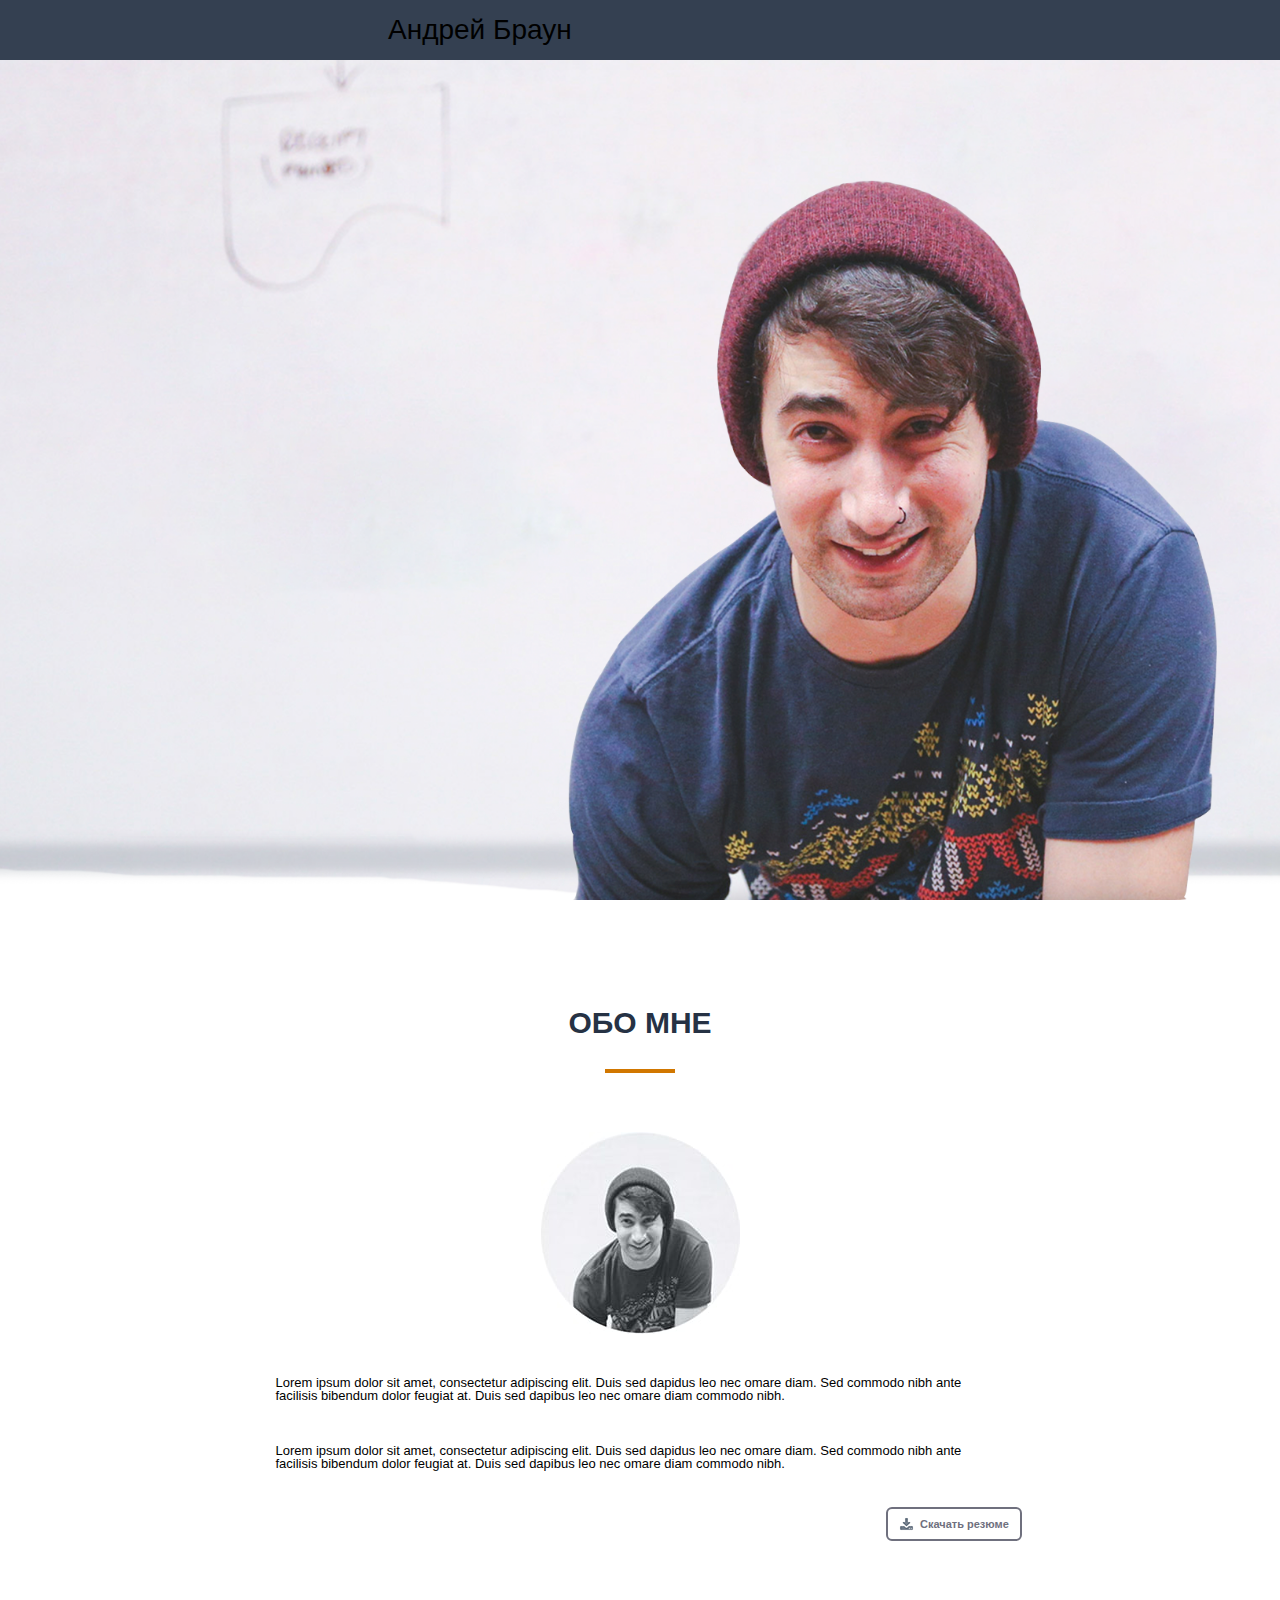
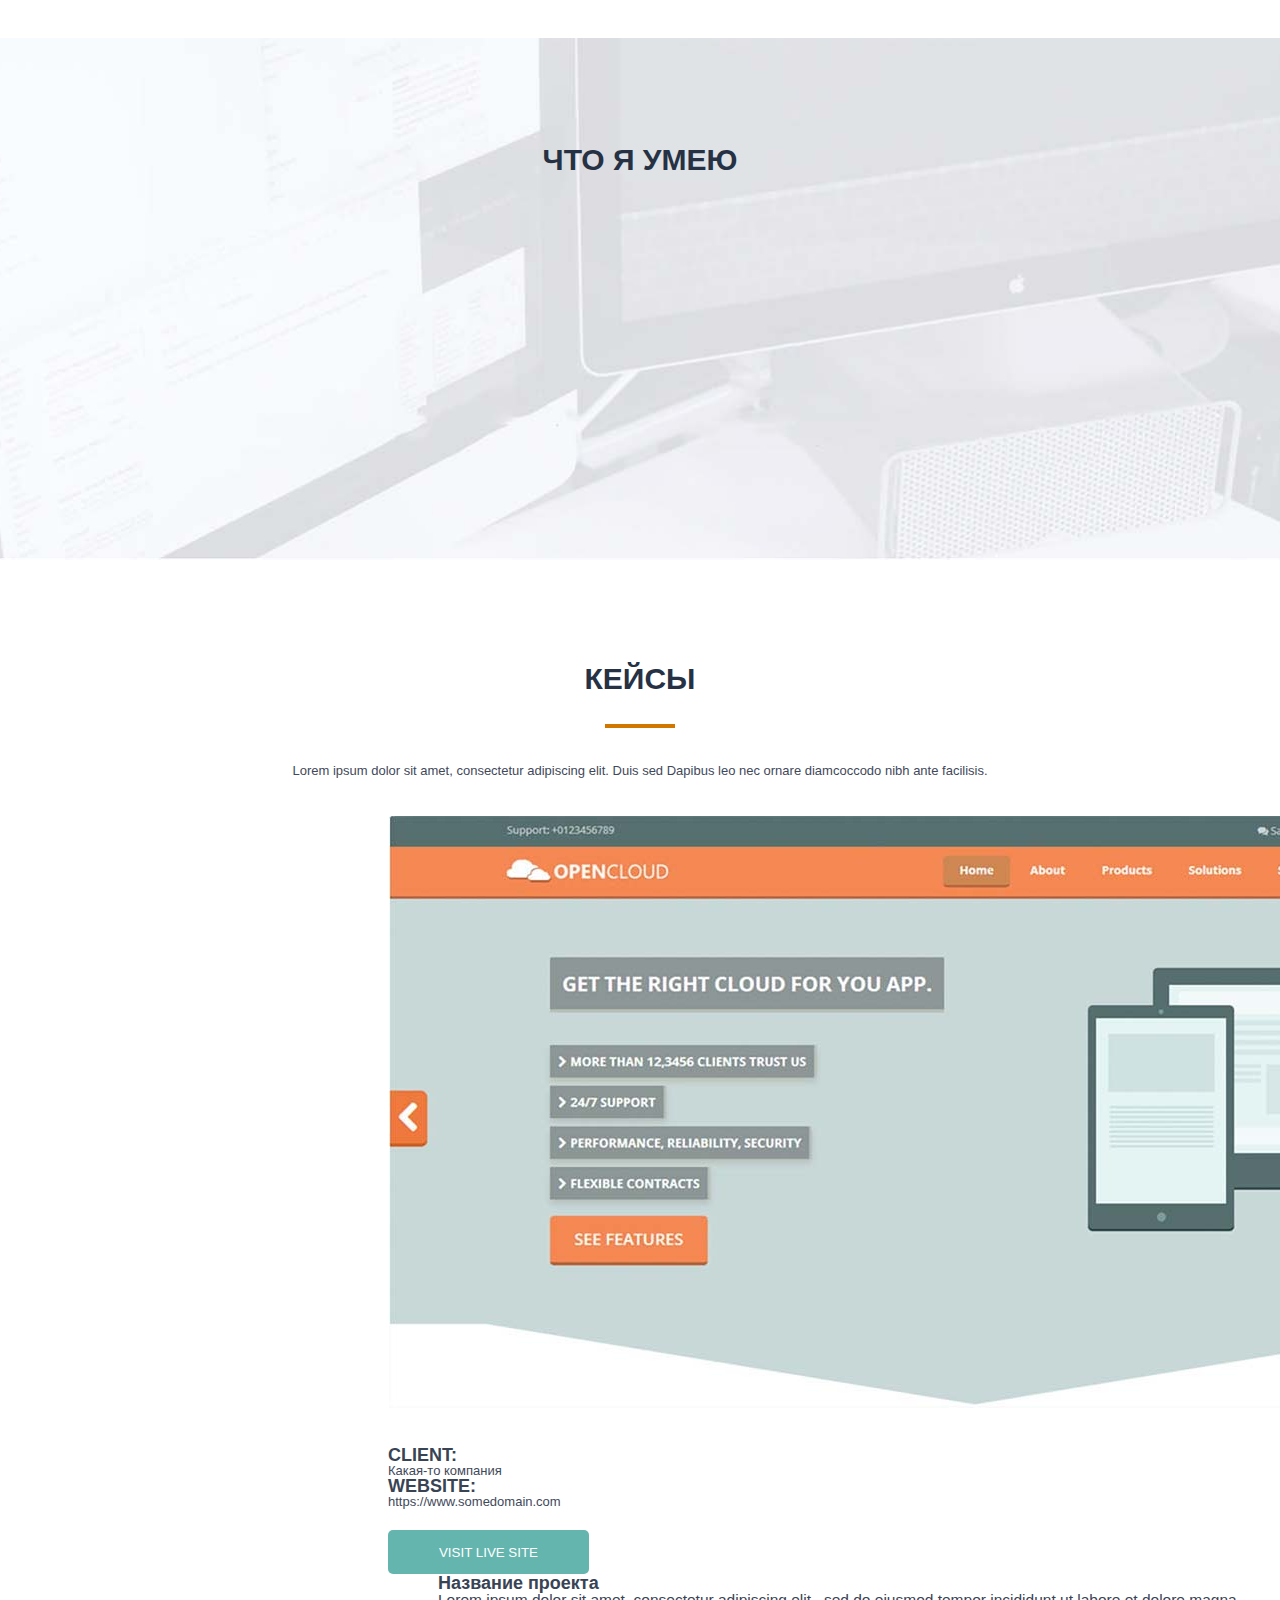
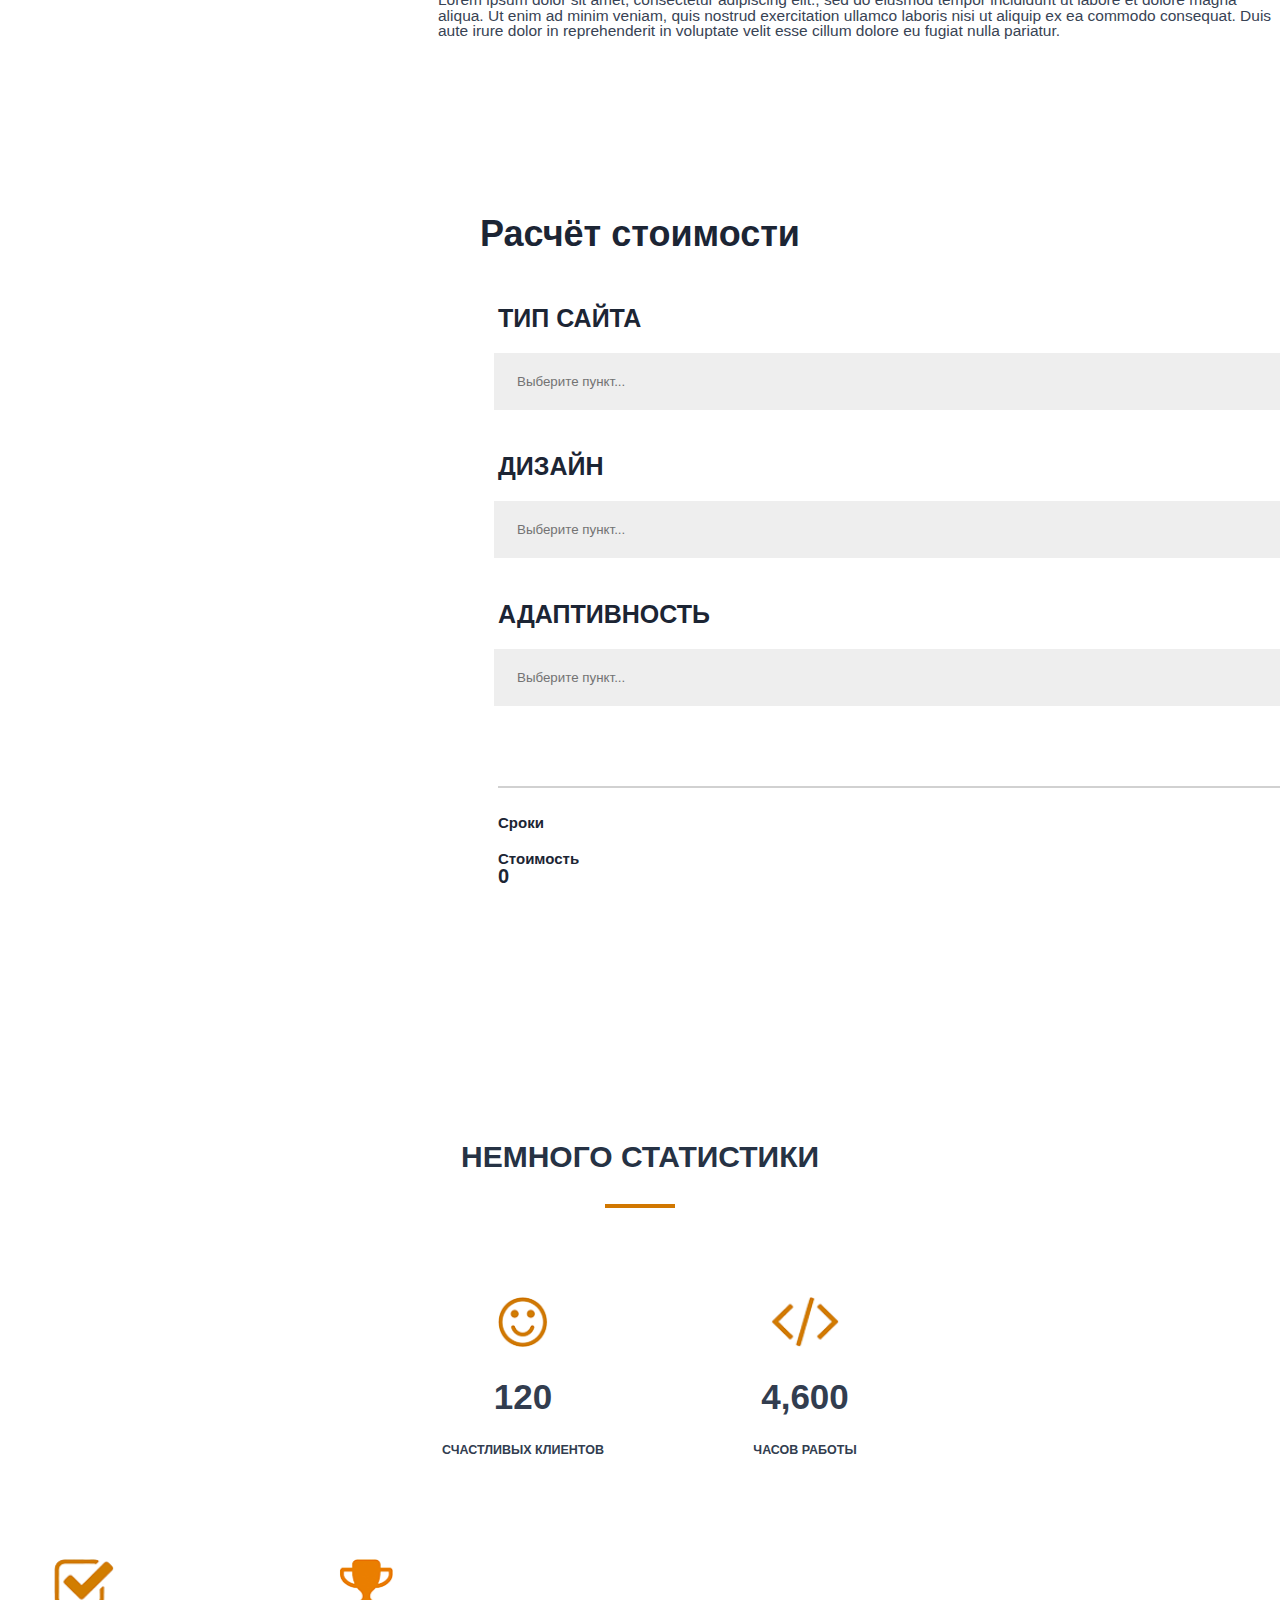
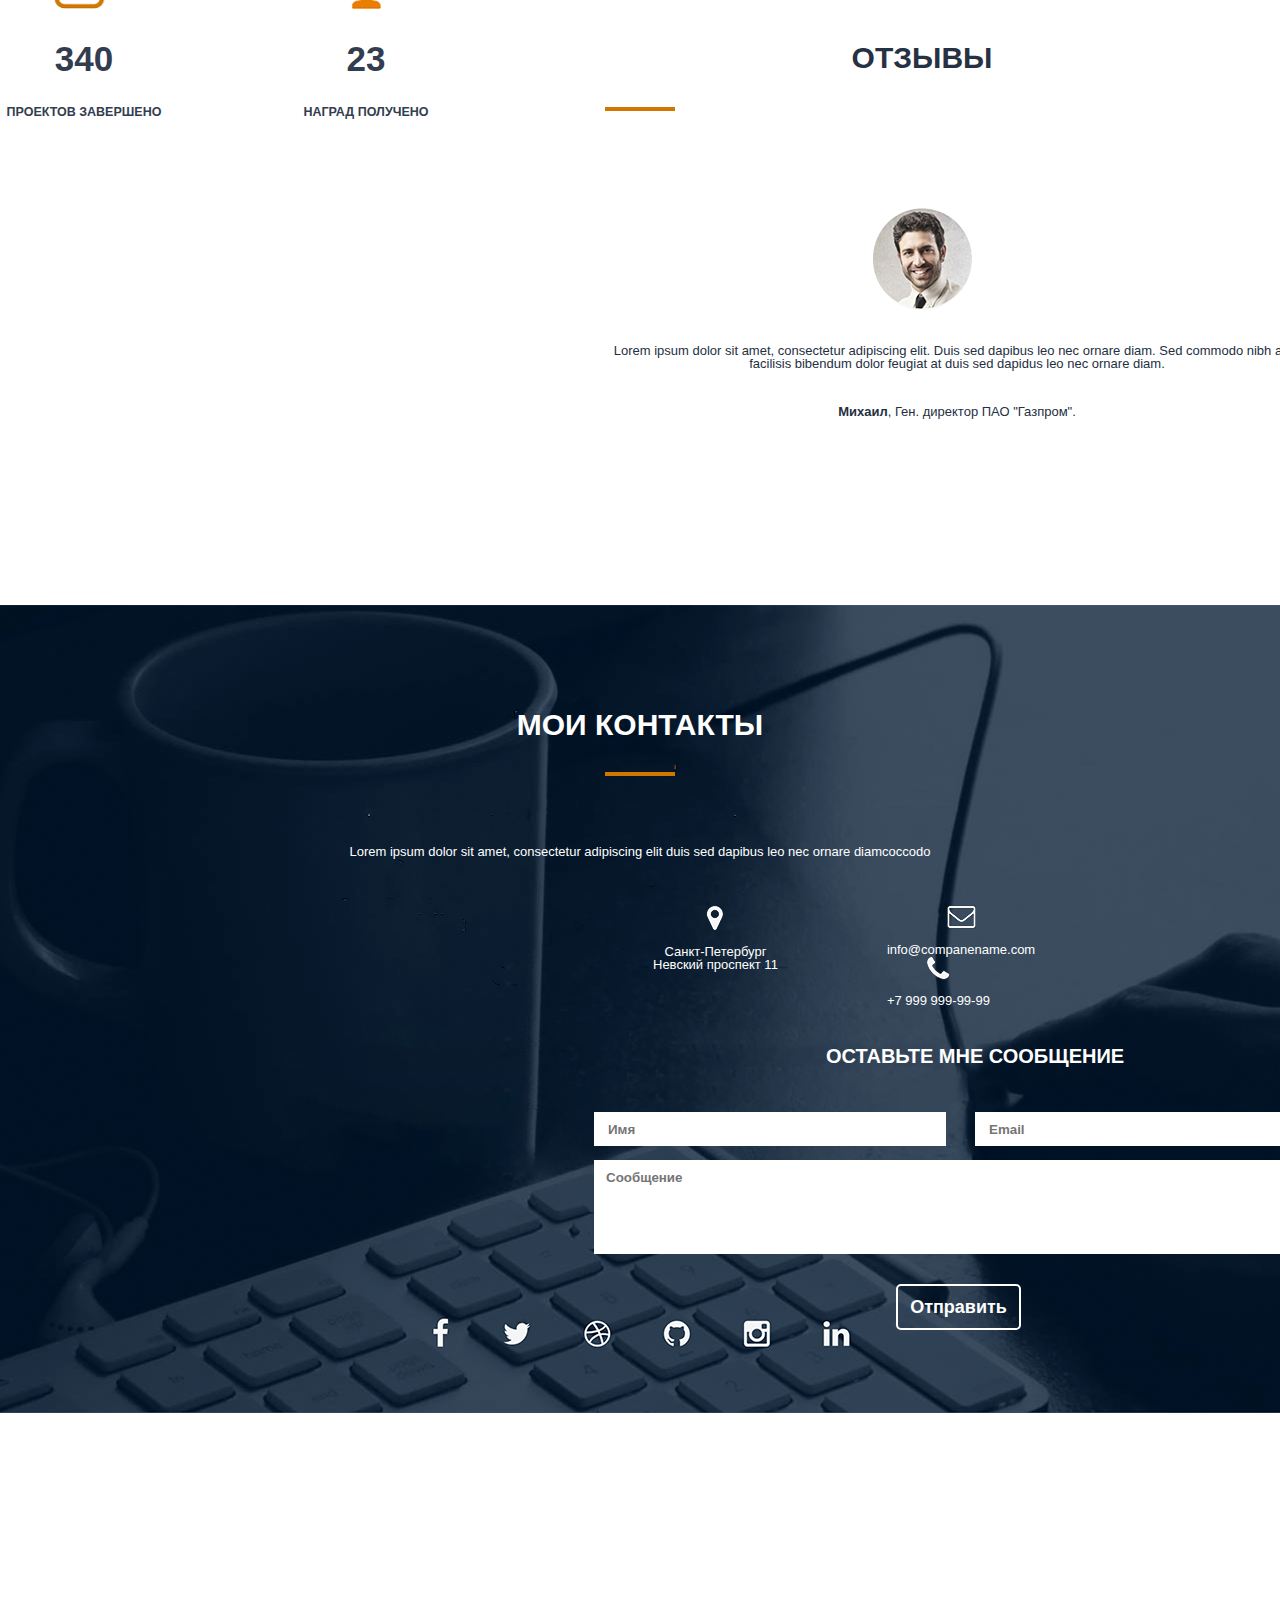
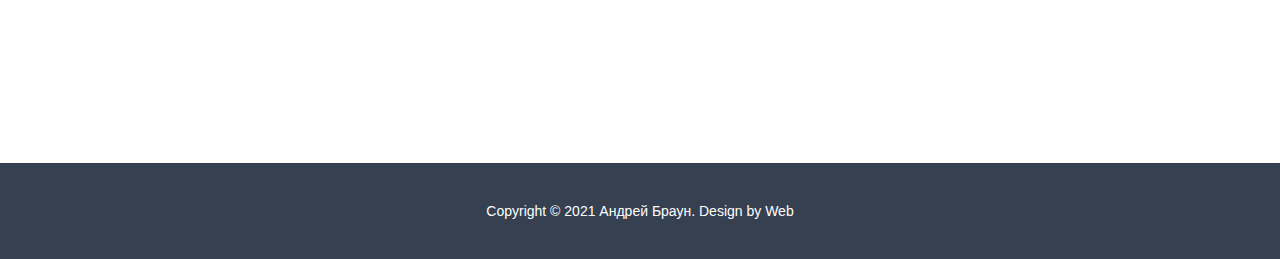
==== commit d972d7ba: "Загрузил на сервер обновленный проект" ====
--- a/src/index.html
+++ b/src/index.html
@@ -7,30 +7,57 @@
     <link rel="stylesheet" href="css/style.css">
 </head>
 <body>
+    <div class="preloader_container">
+        <div class="preloader"></div>
+        <div class="load">
+            <div class="loading bar1"><span>З</span></div>
+            <div class="loading bar2"><span>а</span></div>
+            <div class="loading bar3"><span>г</span></div>
+            <div class="loading bar4"><span>р</span></div>
+            <div class="loading bar5"><span>у</span></div>
+            <div class="loading bar6"><span>з</span></div>
+            <div class="loading bar7"><span>к</span></div>
+            <div class="loading bar8"><span>а</span></div>
+            <div class="loading bar9"><span>.</span></div>
+            <div class="loading bar10"><span>.</span></div>
+            <div class="loading bar11"><span>.</span></div>
+        </div>
+    </div>
+    <script>
+        window.onload = function () {
+        document.body.classList.add('loaded_hiding');
+        window.setTimeout(function () {
+        document.body.classList.add('loaded');
+        document.body.classList.remove('loaded_hiding');
+        }, 500);
+  }
+    </script>
 <header>
     <nav>
-        <div class="logo">Андрей Браун</div>
+        <div class="logo"><a href="#main">Андрей Браун</a></div>
         <div class="menu">
             <ul>
-                <li>Обо мне</li>
-                <li>Услуги</li>
-                <li>Кейсы</li>
-                <li>Прайс</li>
-                <li>Отзывы</li>
-                <li>Контакты</li>
+                <li><a href="#about_me">Обо мне</a></li>
+                <li><a href="#skills">Услуги</a></li>
+                <li><a href="#case">Кейсы</a></li>
+                <li><a href="#price">Прайс</a></li>
+                <li><a href="#feedback">Отзывы</a></li>
+                <li><a href="#contacts">Контакты</a></li>
             </ul>
         </div>
     </nav>
 </header>
-    <div class="main">
-    <div class="title_container">
-        <h1>Привет<br>Я Андрей Браун</h1>
-        <h4>Фулл стек веб - разработчик и Android - разработчик</h4>
-        <input type="submit" value="Обо мне">
-        <input type="submit" value="Мои работы">
-    </div>
-    </div>
-    <div class="about_me">
+    <main>
+        <section class="main_page" id="main">
+            <div class="title_container">
+                <h1>Привет<br>Я Андрей Браун</h1>
+                <h4>Фулл стек веб - разработчик и Android - разработчик</h4>
+                <input type="button" value="Обо мне">
+                <input type="button" value="Мои работы">
+            </div>
+        </section>
+    </main>
+    <section class="about_me" id="about_me">
         <div class="chapter_1"><h2>Обо мне</h2></div>
         <img src="img/fotka.jpg">
         <p>Lorem ipsum dolor sit amet, consectetur adipiscing elit. Duis sed dapidus leo nec omare diam. Sed commodo nibh ante
@@ -38,33 +65,33 @@
         <p>Lorem ipsum dolor sit amet, consectetur adipiscing elit. Duis sed dapidus leo nec omare diam. Sed commodo nibh ante
         facilisis bibendum dolor feugiat at. Duis sed dapibus leo nec omare diam commodo nibh.</p>
         <input type="submit" value="Скачать резюме">
-    </div>
-    <div class="skills_background">
+    </section>
+    <section class="skills_background" id="skills">
         <div class="skills">
             <div class="chapter_2"><h2>Что я умею</h2></div>
-                <div class="item_skills indent">
+                <div class="item_skills indent item_skill1">
                     <img src="img/laptop.png">
                     <h4>Веб-дизайн</h4>
                     <p>Lorem ipsum dolor sit amet placerat facilisis felis mi in tempus eleifend pellentesque natoque etiam. </p>
                 </div>
-                <div class="item_skills">
+                <div class="item_skills item_skill1">
                     <img src="img/sign.png">
                     <h4>Разработка</h4>
                     <p>Lorem ipsum dolor sit amet placerat facilisis mi in tempus eleifend pellentesque.</p>
                 </div>
-                <div class="item_skills">
+                <div class="item_skills item_skill2">
                     <img src="img/rocket.png">
                     <h4>CEO-Оптимизация</h4>
                     <p>Lorem ipsum dolor sit amet placerat facilisis felis mi in tempus eleifend pellentesque natoque etiam.</p>
                 </div>
-                <div class="item_skills">
+                <div class="item_skills item_skill2">
                     <img src="img/Gram.png">
                     <h4>Маркетинг</h4>
                     <p>Lorem ipsum dolor sit amet placerat facilisis felis mi in tempus eleifend pellentesque natoque .</p>
                 </div>    
         </div>
-    </div>
-    <div class="case">
+    </section>
+    <section class="case" id="case">
         <div class="chapter_3"><h2>Кейсы</h2></div>
         <p class="text_1">Lorem ipsum dolor sit amet, consectetur adipiscing elit. Duis sed Dapibus leo nec ornare diamcoccodo nibh ante facilisis.</p>
         <img src="img/fotka1.jpg">
@@ -74,15 +101,15 @@
                   <p>Какая-то компания</p>
                   <h4 class="p">WEBSITE:</h4>
                  <p>https://www.somedomain.com</p>
-                  <input type="submit" value="VISIT LIVE SITE">
+                  <input type="button" value="VISIT LIVE SITE">
               </div>
               <div class="text_2">
                   <h4>Название проекта</h4>
                   <p>Lorem ipsum dolor sit amet, consectetur adipiscing elit., sed do eiusmod tempor incididunt ut labore et dolore magna aliqua. Ut enim ad minim veniam, quis nostrud exercitation ullamco laboris nisi ut aliquip ex ea commodo consequat. Duis aute irure dolor in reprehenderit in voluptate velit esse cillum dolore eu fugiat nulla pariatur.</p>
               </div>
           </div>
-    </div>
-    <div class="case_container">
+    </section>
+    <section class="case_container" id="price">
        <div class="case_price">
             <h2>Расчёт стоимости</h2>
             <form>
@@ -113,9 +140,9 @@
                 <p class="p_final1">Сроки <span>0</span></p>
                 <p class="p_final2">Стоимость <span>0</span></p>
             </div>
-    </div>
-    <div class="stat_background">
-        <div class="stat">
+    </section>
+    <section class="stat_background">
+        <div class="stat" id="stat">
             <div class="chapter_4"><h2>Немного статистики</h2></div>
                <div class="item_stat indent1">
                    <img src="img/smile.png">
@@ -138,16 +165,16 @@
                    <p>Наград получено</p>
                </div>
         </div>
-    </div>
-    <div class="feedback">
+    </section>
+    <section class="feedback" id="feedback">
         <div class="chapter_5"><h2>Отзывы</h2></div>
         <img src="img/FeedbackFace.png">
         <p>Lorem ipsum dolor sit amet, consectetur adipiscing elit. Duis sed dapibus leo nec ornare diam. Sed commodo nibh ante facilisis bibendum dolor feugiat at duis sed dapidus leo nec ornare diam.</p>
         <p><span>Михаил</span>, Ген. директор ПАО "Газпром".</p>
-    </div>
+    </section>
     <footer>
         <div class="contacts_background">
-            <div class="contacts">
+            <div class="contacts" id="contacts">
                 <div class="chapter_6"><h2>Мои контакты</h2></div>
             <p>Lorem ipsum dolor sit amet, consectetur adipiscing elit duis sed dapibus leo nec ornare diamcoccodo</p>
                <div class="item_contacts indent2">
@@ -165,7 +192,7 @@
                </div> 
             <h3>Оставьте мне сообщение</h3>
             <form>
-                <input class="enter" type="text" placeholder="Имя"> <input class="enter" type="text" placeholder="Email">
+                <input class="enter" type="text" placeholder="Имя"> <input class="enter1" type="text" placeholder="Email">
                 <br>
                 <textarea placeholder="Сообщение"></textarea>
                 <br>
--- a/src/css/style.css
+++ b/src/css/style.css
@@ -1,10 +1,118 @@
 body{
     font-family: Arial, sans-serif;
+}
+.preloader_container{
+    position: fixed;
+    display: flex;
+    justify-content: center;
+    align-items: center;
+    background: #344051;
+    z-index: 3;
+    width: 100%;
+    height: 100%;
+}
+.preloader{
+    width: 100px;
+    height: 100px;
+    border: 6px solid rgba(209, 119, 0, 0.5);
+    border-radius: 50%;
+    border-left-color: #d17700;
+    -webkit-animation: loader 1.3s linear infinite;
+    -o-animation: loader 1.3s linear infinite;
+    animation: loader 1.3s linear infinite;
+}
+.load{
+    position: absolute;
+    top: 60%;
+    left: 18%;
+    transform: translate(50%, 50%);
+    transform-origin: bottom center;
+}
+.loading{
+    display: inline-block;
+    margin-right: 50px;
+    width: 10px;
+    height: 50px;
+    -webkit-animation: loading 1.5s linear infinite;
+    -o-animation: loading 1.5s linear infinite;
+    animation: loading 1.5s linear infinite;
+    transform: translateY(-100%)
+}
+.loading span{
+    font-size: 70px;
+    color: #d17700;
+}
+.bar1{
+    animation-delay: 0.1s;
+}
+.bar2{
+    animation-delay: 0.2s;
+}
+.bar3{
+    animation-delay: 0.3s;
+}
+.bar4{
+    animation-delay: 0.4s;
+}
+.bar5{
+    animation-delay: 0.5s;
+}
+.bar6{
+    animation-delay: 0.6s;
+}
+.bar7{
+    animation-delay: 0.7s;
+}
+.bar8{
+    animation-delay: 0.8s;
+}
+.bar9{
+    animation-delay: 0.9s;
+}
+.bar10{
+    animation-delay: 1s;
+}
+.bar11{
+    animation-delay: 1.1s;
+}
+@keyframes loading{
+    0%{
+        transform: translateY(-100%)
+    }
+    25%{
+        transform: translateY(-50%)
+    }
+    50%{
+        transform: translateY(-0%)
+    }
+    75%{
+        transform: translateY(-50%)
+    }
+    100%{
+        transform: translateY(-100%)
+    }
+}
+@keyframes loader{
+    from{
+        transform: rotate(0deg);
+    }
+    to{
+        transform: rotate(360deg);
+    }
+}
+.loaded_hiding .preloader_container {
+  transition: 0.3s opacity;
+  opacity: 0;
+}
+.loaded .preloader_container {
+  display: none;
 }
 nav{
     width: 100%;
     height: 60px;
     background: #344051;
+    position: fixed;
+    z-index: 1;
 }
 .logo{
     color: #fff;
@@ -12,6 +120,31 @@
     line-height: 60px;
     padding-left: 388px;
     float: left;
+    -webkit-animation: comming 2s;
+    -o-animation: comming 2s;
+    animation: comming 2s;
+}
+.logo a{
+    transition: all, 0.4s;
+    display: inline-block;
+    transform: scale(1);
+}
+.logo a:visited{
+    color: #fff;
+}
+.logo a:hover{
+    color: #d17700;
+}
+.logo a:active{
+    transform: scale(1.1);
+}
+@keyframes comming{
+    from{
+        opacity: 0;
+    }
+    to{
+        opacity: 1;
+    }
 }
 .menu{
     float: left;
@@ -24,17 +157,67 @@
     line-height: 60px;
     margin-right: 33px;
     text-transform: uppercase;
-}
-.main{
+    -webkit-animation: menu 2s forwards;
+    -o-animation: menu 2s forwards;
+    animation: menu 2s forwards;
+    opacity: 0;
+}
+.menu li:nth-child(2){
+    animation-delay: 0.4s;
+}
+.menu li:nth-child(3){
+    animation-delay: 0.8s;
+}
+.menu li:nth-child(4){
+    animation-delay: 1.2s;
+}
+.menu li:nth-child(5){
+    animation-delay: 1.6s;
+}
+.menu li:nth-child(6){
+    animation-delay: 2s;
+}
+.menu li a:visited{
+    color: #fff;
+}
+.menu li a{
+    transition: all, 0.4s;
+    transform: scale(1);
+    display: inline-block;
+}
+.menu li a:hover{
+    color: #d17700;
+}
+.menu li a:active{
+    transform: scale(1.1);
+}
+@keyframes menu{
+    from{
+        opacity: 0;
+        margin-top: -80px
+    }
+    to{
+        opacity: 1;
+        margin-top: 0px;
+    }
+}
+main{
     width: 100%;
-    height: calc(100% - 60px);
-    background: url(../img/boy.png) 90% 100% /auto 80% no-repeat, url(../img/background_main.jpg) center/cover no-repeat;
+    height: 100%;
+    background: url(../img/boy.png) 90% 100% /auto 80% no-repeat, url(../img/background_main.png) center/cover no-repeat;
 }
 .title_container{
     float: left;
     margin: 431px 0px 0px 403px;
     color: #2c384a;
     text-align: center;
+    opacity: 0;
+    -webkit-animation: title 2s forwards;
+    -o-animation: title 2s forwards;
+    animation: title 2s forwards;
+    -webkit-animation-delay: 3s;
+    -o-animation-delay: 3s;
+    animation-delay: 3s;
 }
 .title_container h1{
     font-size: 65px;
@@ -57,14 +240,38 @@
     padding: 0px 16px;
     margin: 58px 14px 0px 14px;
     font-weight: bold;
+    transition: all, 0.4s;
+    transform: scale(1);
+}
+.title_container input:hover{
+    background: #344051;
+    color: #fff;
+}
+.title_container input:active{
+    transform: scale(1.1);
+}
+@keyframes title{
+    from{
+        opacity: 0;
+        margin-left: -403px;
+    }
+    to{
+        opacity: 1;
+        margin-left: 403px;
+    }
+}
+.chapter_1::after{
+    content: "";
+    display: block;
+    border-bottom: 4px solid #d17700;
+    width: 70px;
+    margin: 31px auto 59px auto;
 }
 .chapter_1 h2{
     text-align: center;
     color: #263244;
     font-size: 30px;
     text-transform: uppercase;
-    text-decoration: underline #d17700;
-    margin-bottom: 60px;
     padding-top: 108px;
     font-weight: bold;
 }
@@ -95,21 +302,61 @@
     font-size: 11px;
     font-weight: bold;
     padding: 0px 11px 0px 32px;
+    transform: scale(1);
+}
+.about_me input:active{
+    transform: scale(1.1);
+    border-color: #d17700;
+    color: #d17700;
 }
 .skills_background{
     width: 100%;
     height: 522px;
     background: url(../img/skills_background.jpg) center/cover no-repeat;
 }
+.chapter_2::after{
+    content: "";
+    display: block;
+    border-bottom: 4px solid #d17700;
+    width: 70px;
+    margin: 31px auto 108px auto;
+    opacity: 0;
+    -webkit-animation: appearance_af 1s forwards;
+    -o-animation: appearance_af 1s forwards;
+    animation: appearance_af 1s forwards;
+    -webkit-animation-delay: 0.5s;
+    -o-animation-delay: 0.5s;
+    animation-delay: 0.5s;
+}
 .chapter_2 h2{
     text-align: center;
     color: #263244;
     font-size: 30px;
     text-transform: uppercase;
-    text-decoration: underline #d17700;
-    margin-bottom: 108px;
     padding-top: 107px;
     font-weight: bold;
+    -webkit-animation: appearance 1s;
+    -o-animation: appearance 1s;
+    animation: appearance 1s;
+    transform: rotate(0deg);
+}
+@keyframes appearance{
+    from{
+        opacity: 0;
+    }
+    to{
+        opacity: 1;
+    }
+}
+@keyframes appearance_af{
+    from{
+        opacity: 0;
+        margin-left: -600px;
+    }
+    to{
+        opacity: 1;
+        margin-left: 917px;
+    }
 }
 .item_skills{
     float: left;
@@ -123,6 +370,11 @@
 .item_skills img{
     margin-left: auto;
     margin-right: auto;
+    opacity: 0;
+    -webkit-animation: img_move 2s forwards;
+    -o-animation: img_move 2s forwards;
+    animation: img_move 2s forwards;
+    transform: scale(1)
 }
 .item_skills h4{
     color: #cf7600;
@@ -130,19 +382,85 @@
     font-weight: bold;
     margin-top: 35px;
     margin-bottom: 13px;
+    opacity: 0;
+    transform: scale(1);
+    -webkit-animation: h4_appearance 1s forwards;
+    -o-animation: h4_appearance 1s forwards;
+    animation: h4_appearance 1s forwards;
 }
 .item_skills p{
     color: #3f495a;
     font-size: 13px;
     text-align: center;
 }
+.item_skill1 p{
+    opacity: 0;
+    -webkit-animation: p_appearance1 1.5s forwards;
+    -o-animation: p_appearance1 1.5s forwards;
+    animation: p_appearance1 1.5s forwards;
+}
+.item_skill2 p{
+    opacity: 0;
+    -webkit-animation: p_appearance2 1.5s forwards;
+    -o-animation: p_appearance2 1.5s forwards;
+    animation: p_appearance2 1.5s forwards;
+}
+@keyframes img_move{
+    1%{
+        opacity: 0;
+        transform: scale(1) 
+    }
+    50%{
+        opacity: 1;
+        transform: scale(1.3);
+    }
+    100%{
+        opacity: 1;
+        transform: scale(1);
+    }
+}
+@keyframes h4_appearance{
+    from{
+        opacity: 0;
+        transform: scale(0.1);
+    }
+    to{
+        opacity: 1;
+        transform: scale(1);
+    }
+}
+@keyframes p_appearance1{
+    from{
+        opacity: 0;
+        margin-left: -900px;
+    }
+    to{
+        opacity: 1;
+        margin-left: 0px;
+    }
+}
+@keyframes p_appearance2{
+    from{
+        opacity: 0;
+        margin-right: -900px;
+    }
+    to{
+        opacity: 1;
+        margin-right: 0px;
+    }
+}
+.chapter_3::after{
+    content: "";
+    display: block;
+    border-bottom: 4px solid #d17700;
+    width: 70px;
+    margin: 30px auto 36px auto;
+}
 .chapter_3 h2{
     text-align: center;
     color: #263244;
     font-size: 30px;
     text-transform: uppercase;
-    text-decoration: underline #d17700;
-    margin-bottom: 36px;
     padding-top: 104px;
     font-weight: bold;
 }
@@ -160,6 +478,7 @@
 .case1{
     margin-left: 388px;
     margin-bottom: 201px;
+    height: 169px;
 }
 .case h4{
     color: #384354;
@@ -197,6 +516,12 @@
     border-radius: 5px;
     background-color: #63b5ae;
     color: #fff;
+    transform: scale(1);
+    z-index: 0;
+}
+.case1 input:active{
+    transform: scale(1.1);
+    color: #384354;
 }
 .case_container{
     margin-top: 153px;
@@ -228,6 +553,11 @@
     color: #737373;
     padding: 0px 31px 0px 23px;
 }
+.case_price select{
+    -webkit-appearance: none;
+    -moz-appearance: none;
+    appearance: none;
+}
 .p_final1{
     border-top: 2px solid #d1d1d1;
     width: 891px;
@@ -250,13 +580,18 @@
 .price_final span{
     font-size: 20px;
 }
+.chapter_4::after{
+    content: "";
+    display: block;
+    border-bottom: 4px solid #d17700;
+    width: 70px;
+    margin: 32px auto 89px auto;
+}
 .chapter_4 h2{
     text-align: center;
     color: #263244;
     font-size: 30px;
     text-transform: uppercase;
-    text-decoration: underline #d17700;
-    margin-bottom: 89px;
     padding-top: 103px;
     font-weight: bold;
 }
@@ -264,6 +599,7 @@
     width: 100%;
     height: 499px;
     background: url(../img/stat_background.jpg) center/cover no-repeat;
+    background-attachment: fixed;
 }
 .item_stat{
     float: left;
@@ -277,6 +613,7 @@
 }
 .item_stat img{
     padding-bottom: 32px;
+    height: 82px;
 }
 .item_stat h4{
     color: #323d4f;
@@ -290,13 +627,18 @@
     font-weight: bold;
     text-transform: uppercase;
 }
+.chapter_5::after{
+    content: "";
+    display: block;
+    border-bottom: 4px solid #d17700;
+    width: 70px;
+    margin: 34px auto 97px auto;
+}
 .chapter_5 h2{
     text-align: center;
     color: #263244;
     font-size: 30px;
     text-transform: uppercase;
-    text-decoration: underline #d17700;
-    margin-bottom: 97px;
     padding-top: 105px;
     font-weight: bold;
 }
@@ -320,13 +662,18 @@
 .feedback span{
     font-weight: bold;
 }
+.chapter_6::after{
+    content: "";
+    display: block;
+    border-bottom: 4px solid #d17700;
+    width: 70px;
+    margin: 32px auto 69px auto;
+}
 .chapter_6 h2{
     text-align: center;
     color: #fff;
     font-size: 30px;
     text-transform: uppercase;
-    text-decoration: underline #d17700;
-    margin-bottom: 69px;
     padding-top: 105px;
     font-weight: bold;
 }
@@ -373,9 +720,20 @@
     width: 733px;
 }
 .enter{
+    display: block;
+    float: left;
     width: 352px;
     height: 34px;
-    margin: 46px 7.25px 14px 0px;
+    margin: 46px 14.5px 14px 0px;
+    padding-left: 14px;
+    font-weight: bold;
+}
+.enter1{
+    display: block;
+    float: left;
+    width: 352px;
+    height: 34px;
+    margin: 46px 0px 14px 14.5px;
     padding-left: 14px;
     font-weight: bold;
 }
@@ -398,6 +756,15 @@
     border: 2px solid #fff;
     border-radius: 5px;
     color: #fff;
+    transform: scale(1);
+}
+.button:hover{
+    background-color: #fff;
+    color: #344051;
+    border: 4px solid #d17700;
+}
+.button:active{
+    transform: scale(1.1);
 }
 .map{
     height: 350px;
